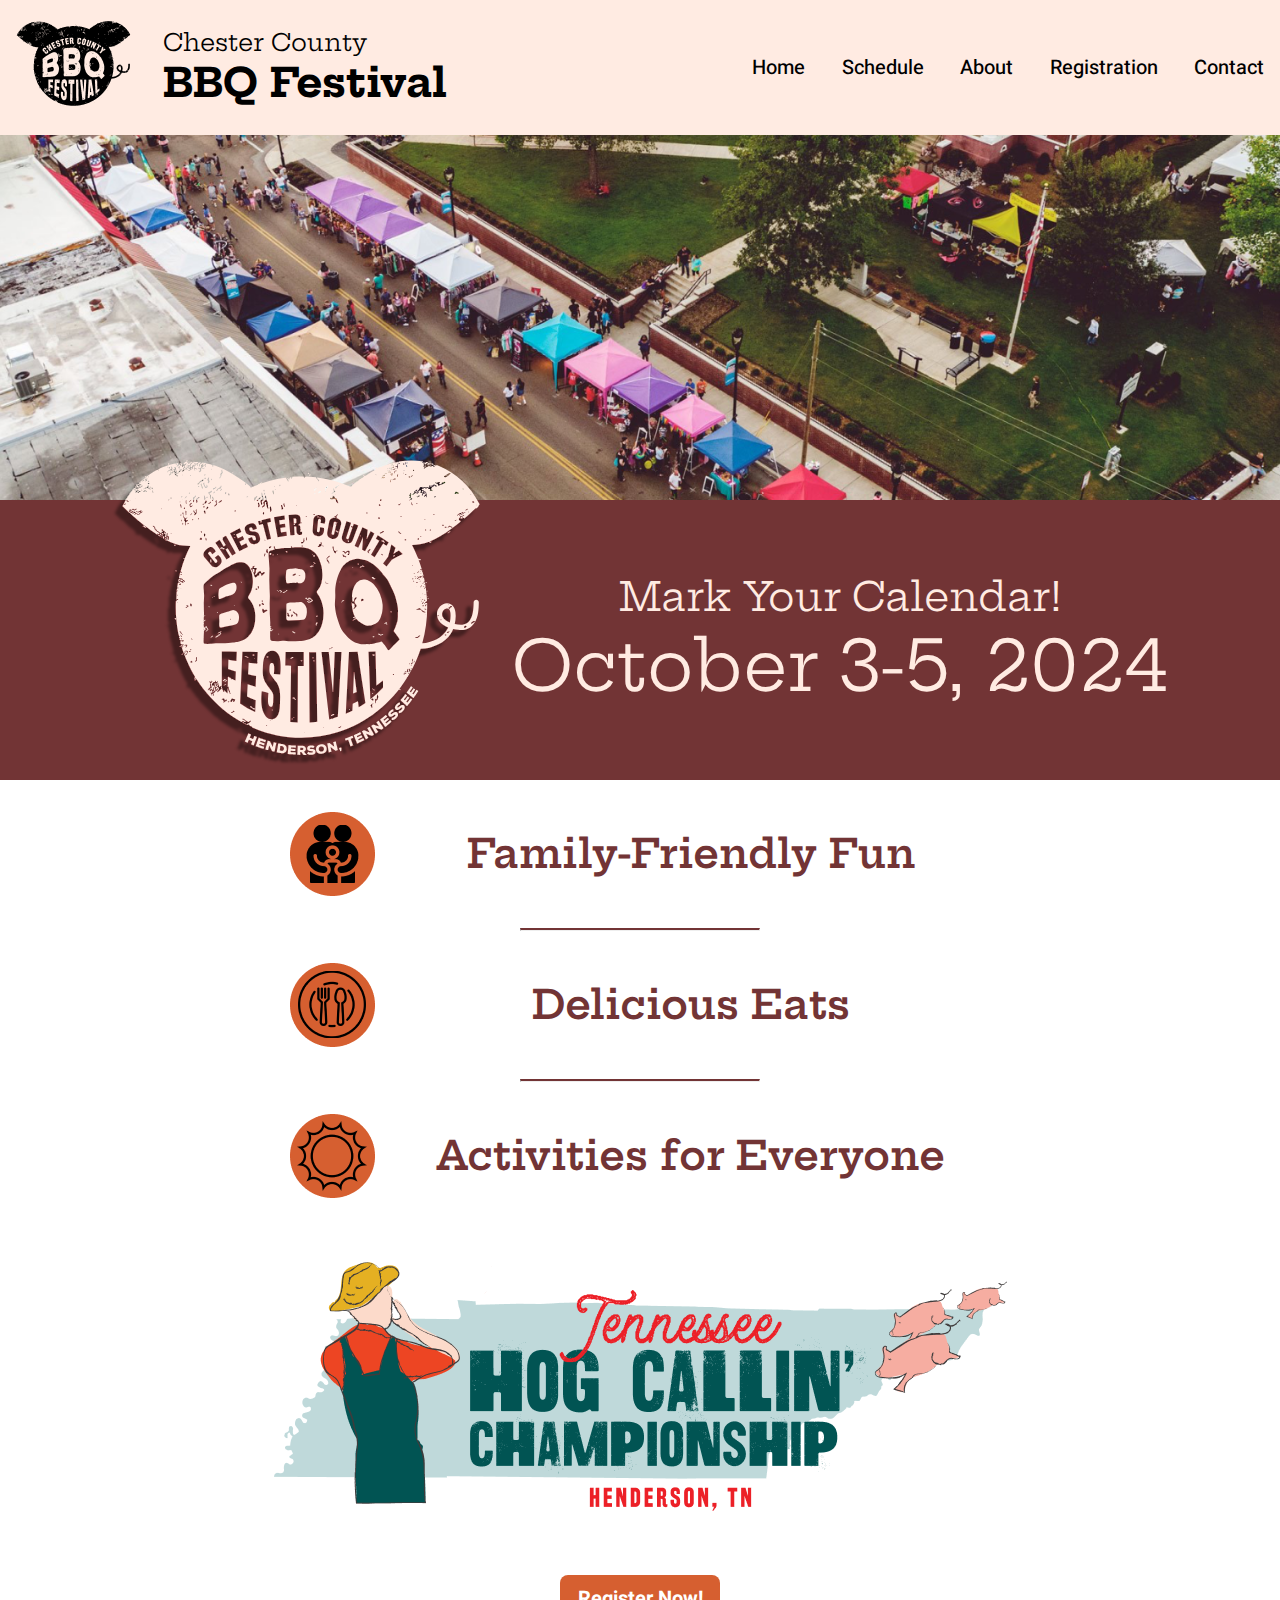
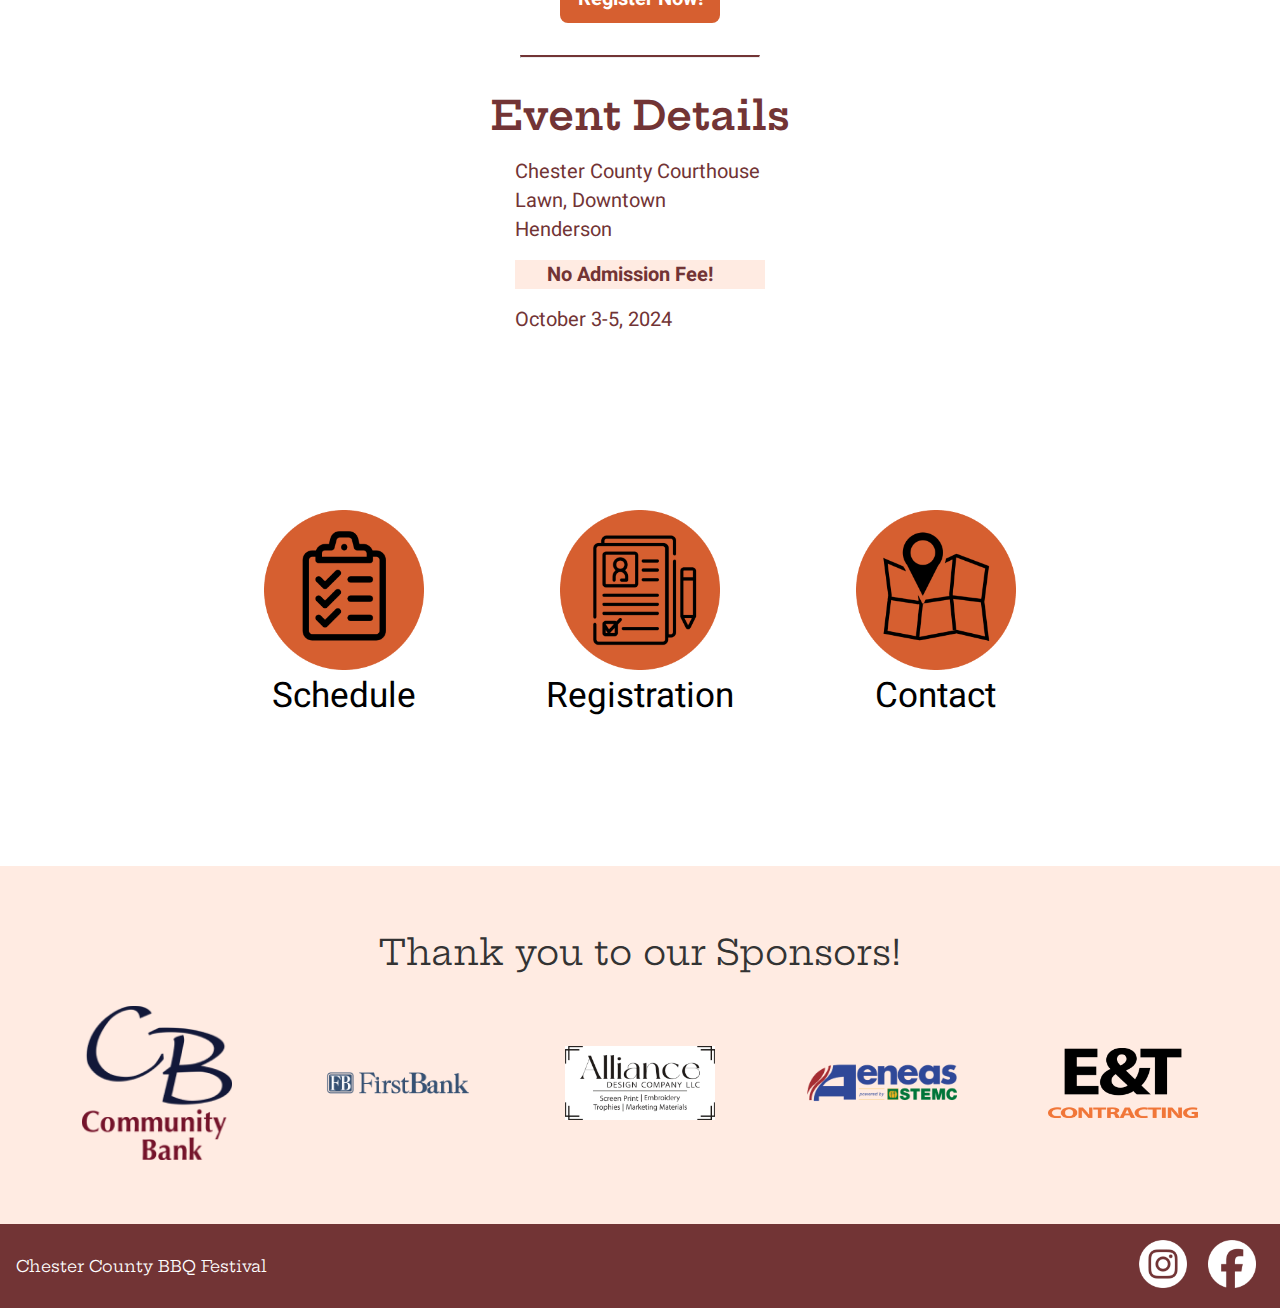
==== index.html @ 731de550 "Add Home to Navigation Menu" ====
<!DOCTYPE html>
<html lang="en">
<head>
    <meta charset="UTF-8">
    <meta name="viewport" content="width=device-width, initial-scale=1.0">
    <title>Chester Counter BBQ Festival - Home</title>

    <link rel="stylesheet" href="css_files/styles.css">
    <link rel="stylesheet" href="css_files/home.css">

    <link rel="preconnect" href="https://fonts.googleapis.com">
    <link rel="preconnect" href="https://fonts.gstatic.com" crossorigin>
    <link href="https://fonts.googleapis.com/css2?family=Heebo:wght@100..900&family=Hepta+Slab:wght@1..900&display=swap" rel="stylesheet">
</head>
<body>
    <!-- Navigation Bar -->
    <nav>
        <div class="title-and-logo">
            <div class="nav-logo">
                <a href="../../index.html"><img src="../../images/logos/logo-black.png"/></a>
            </div>
            <div class="site-title">
                <h2>Chester County</h2>
                <h1>BBQ Festival</h1>
            </div>
        </div>
        
        <div class="overlay"></div>
        <div class="hamburger-menu"><img src="images/icons/hamburger.svg"/></div>

        <div class="hamburger-info">
            <div class="close-cont">
                <a href="" class="close"><img src="images/icons/x.svg"></a>
            </div>
            <ul>
                <li><a href="../../index.html"><p>Home</p></a></li>
                <li><a href="../../schedule.html"><p>Schedule</p></a></li>
                <li><a href="../../about.html"><p>About</p></a></li>
                <li><a href="../../registration.html"><p>Registration</p></a></li>
                <li><a href="../../contact.html"><p>Contact</p></a></li>
            </ul>
        </div>

        <div class="menu-elements">
            <a href="../../index.html"><p>Home</p></a>
            <a href="../../schedule.html"><p>Schedule</p></a>
            <a href="../../about.html"><p>About</p></a>
            <a href="../../registration.html"><p>Registration</p></a>
            <a href="../../contact.html"><p>Contact</p></a>
        </div>       
    </nav>
    
    <main class="home-main">
        <!-- Video Section -->
        <div class="overlap-video-calendar-logo">
            <section class="video-image">
                <div class="video">
                    <img src="../../images/images/header_video.png" >
                </div>
            </section>

            <!-- Mark Your Calendar Section -->
            <section>
                <div class="calendar-info">
                    <div class="calendar-logo">
                        <img src="../../images/logos/logo.svg">
                    </div>
                    <div class="calendar-text">
                        <h1>Mark Your Calendar!</h1>
                        <h3>October 3-5, 2024</h3>
                    </div>
                </div>
            </section>
        </div>
        <!-- Carousel Section -->
        <section>

        </section>

        <!-- Summary and Event Details Section -->
        <section class="info-bits orange-text">
            <div class="family-friendly">
                <div>
                    <img src="../../images/icons/family_icon.png">
                    <h3>Family-Friendly Fun</h3>
                </div>
                <p>Join us for BBQ, live music, and games that the whole family will enjoy!</p>
            </div>

            <hr class="divider"/>

            <div class="delicious-eats">
                <div>
                    <img src="../../images/icons/food_icon.png">
                    <h3>Delicious Eats</h3>
                </div>
                <p>Savor mouth-watering BBQ and a variety of other festive treats!</p>
                <!--  -->
            </div>

            <hr class="divider"/>

            <div class="activities">
                <div>
                    <img src="../../images/icons/sun_icon.png">
                    <h3>Activities for Everyone</h3>
                </div>
                <p>Enjoy contests like Hog Callin' or just sit back and watch the action!</p>
                <div class="hog_callin_image">
                <img src="../../images/logos/hog_callin.png">
                </div>
                <a href="registration.html">
                    <div class="register-now"><p>Register Now!</p></div>
                </a>
            </div>

            <hr class="divider"/>

            <div class="event-details">
                <h3>Event Details</h3>
                <p>Chester County Courthouse Lawn, Downtown Henderson</p>
                <p class="no-admission-fee cream-background">No Admission Fee!</p>
                <p>October 3-5, 2024</p>
            </div>

        </section>

        <!-- do we need these since we already have them linked at the header?-->
        <!-- Schedule, Registration, and Contact Section -->
        <section class="lower-nav">
            <div>
                <a href="index.html">
                    <img src="../../images/icons/schedule_icon.png"/>
                    <p>Schedule</p>
                </a>
            </div>
            <div>
                <a href="registration.html">
                    <img src="../../images/icons/registration_icon.png"/>
                    <p>Registration</p>
                </a>
            </div>
            <div>
                <a href="contact.html">
                    <img src="../../images/icons/contact_icon.png"/>
                    <p>Contact</p>
                </a>
            </div>
        </section>

        <!-- Sponsors Section -->
        <section class="sponsors-section">
            <div class="sponsors-text">
                <p>Thank you to our Sponsors!</p>
            </div>
            <div class="sponsors-image">
                <img src="../../images/logos/community-bank-logo.png">
                <img src="../../images/logos/first-bank.png">
                <img src="../../images/logos/alliance-logo.png">
                <img src="../../images/logos/aeneas-stemc-logo.png">
                <img src="../../images/logos/et-contracting-dark-large.png">
            </div>

        </section>
    </main>

    <!-- Footer -->
     <footer class="home-footer">
        <p class="footer-title">Chester County BBQ Festival</p>
        
        <div class="social-media">
            <a href="#"><img src="../../images/icons/instagram.png"></a>
            <a href="#"><img src="../../images/icons/facebook.png"></a>
        </div>  

        <script src="main.js"></script>
     </footer>
</body>
</html>
---- css_files/styles.css ----
/* IMPORTANT */
/* This it the CSS for things shared between multiple pages */

:root {
    --main-orange: #723435;
    --secondary-orange: #D65F30;
    --main-cream: #FFEBE2;
    --main-gray: #2A2A2A;
  }  

/* Global Properties*/
.underline {
    text-decoration: underline;
}

.cream-text {
    color: var(--main-cream);
}

.orange-text {
    color: var(--main-orange);
}

.orange-background {
    background-color: var(--main-orange);
}

.cream-background {
    background: var(--main-cream);
}

.gray-text {
    color: var(--main-gray);
}

.white-text {
    color: white;
}

.black-text {
    color: black;
}

/*Other Properties*/

* {
    box-sizing: border-box;
    margin: 0;
    padding: 0;
    font-family: "Hepta Slab", serif;
    font-weight: 400;
}

html {
    height: 100%;
}

body {
    height: 100%;
    background-color: white;
}

li::marker {
    color: var(--main-orange);
    font-size: 3rem;
  }

a {
    text-decoration: none;
    color: black;
}

.contact-us-main, .registration-main {
    height: 70%;
}

/* Navigation */

nav {
    background-color: var(--main-cream);
    position: fixed;
    width: 100%;
    height: 15%;
    display: flex;
    column-gap: 2rem;
    justify-content: space-between;
    align-items: center;
    padding: 1rem;
}

.title-and-logo {
    display: flex;
    column-gap: 2rem;
    align-items: center;
    width: 50%;
}

.site-title h2 {
    font-size: 24px;
}

.site-title h1 {
    font-size: 40px;
    font-weight: 700;
}

.menu-elements {
    display: flex;
    max-width: 32rem;
    width: 50%;
    justify-content: space-between;
}

.menu-elements a{
    font-size: 20px;
    transition: font-size 0.3s ease; 
}

.menu-elements a:hover{
    font-size: 21px;
}

/*hamburger menu*/
.hamburger-menu {
    display: none;
}

.hamburger-info{
    display: none;
    flex-direction: column;
    background-color: var(--main-orange);
    width: 30%;
    height: 50%;
    position: fixed;
    padding: 1rem;
    top: 0;
    right: 0;
}

.hamburger-info ul{
    line-height: 3.5rem;
    list-style-type: none;
}

.hamburger-info a {
    color: white;
}

.close-cont {
    display: flex;
    justify-content: end;
}

.close-cont img {
    width: 2rem;
}

.overlay{
    display: none;
    content: "";
    position: fixed;
    top: 0;
    left: 0;
    width: 100%;
    height: 100%;
    background-color: rgba(0, 0, 0, .4);
}

.menu{
    display: none;
    background-color: white;
    width: 60%;
    position: fixed;
    top: 0;
    right: 0;
    height: 100vh;
}

.menu ul{
    display: grid;

    font-size: 20px;
    font-weight: 400;

    padding-top: 40%;
    padding-left: 10%;
    padding-bottom: 60%;
}

nav a p {
    font-weight: 500;
    font-family: "Heebo", serif;
}

/* Footer */
footer {
    background: var(--main-orange);
    padding: 1rem;
    color: white;
    display: flex;
    justify-content: space-between;
    align-items: center;
}

.contact-us-footer, .registration-footer {
    height: 15%;
}

.social-media a img {
    height: 3rem;
    margin: 0rem 0.5rem;
}

/* IPad Size */
@media (max-width: 950px) {
    /* Navigation (IPad) */
    .title-and-logo {
        width: 80%;
    }

    .hamburger-menu {
        width: 20%;
        text-align: right;
        display:block;
    }

    .nav-logo {
        width: 20%;
    }

    .nav-logo img {
        width: 5rem;
    }

    .site-title {
        width: 80%;
    }

    .menu-elements {
        display: none;
    }

    .menu-elements .menu {
        display: flex; /* Show menu when "menu" class is added */
    }
  }

/* Mobile Size */
@media (max-width: 600px) {
    /* Navigation (Mobile) */
    .title-and-logo {
        width: 90%;
    }
    
    .hamburger-menu {
        width: 10%;
    }

    .nav-logo {
        width: 10%;
    }

    .site-title {
        width: 80%;
    }

    .site-title h2 {
        font-size: 24px;
        text-align: center;
    }
    
    .site-title h1 {
        font-size: 30px;
        font-weight: 700;
        text-align: center;
    }
  }
---- css_files/home.css ----
/* CSS for Index/Home Page */

.video-image img{
    object-fit: cover;
    width: 100%;
    height: 500px;

    position: relative;
    z-index: -1;
}

.calendar-info{
    background-color: var(--main-orange);
    padding: .6rem;
    display: flex;
    justify-content: center;
    align-items: center;
    text-align: center;
    margin-top: -4px;
}

.calendar-logo img{
    margin-top: -50px;
}

.calendar-text {
    align-items: center;
    max-width: 100%;
}

.calendar-text h1{
    font-size: 40px;
}

.calendar-text h3{
    font-size: 70px;
}

.calendar-info img{
    width: 400px;
    padding-right: 2rem;
}

.calendar-info, .calendar-text{
    color: var(--main-cream);
}

.divider {
    width: 15rem;
    max-width: 100%;
    border-top: 2px solid var(--main-orange);
    margin: auto;
}

.info-bits {
    display: flex;
    flex-direction: column;
    align-items: center;
}

.family-friendly, .delicious-eats, .activities, .event-details {
    display: flex;
    flex-direction: column;
    align-items: center;
    row-gap: 1rem;
    margin: 2rem;
}

.family-friendly > div, .delicious-eats > div, .activities > div {
    display: flex;
    align-items: center;
    column-gap: 1rem;
    text-align: center;
}

.family-friendly p, .delicious-eats p, .activities > p {
    display: none;
}

.family-friendly h3, .delicious-eats h3, .activities h3, .event-details h3 {
    font-weight: 600;
    font-size: 40px;
    width: 600px;
    text-align: center;
}

.family-friendly img, .delicious-eats img, .activities img {
    text-align: center;
}

.family-friendly p, .delicious-eats p, .activities p, .event-details p{
    font-size: 20px;
    font-family: "Heebo", serif;
    width: 250px;
}

.hog_callin_image{
    display: flex;
    justify-content: center;
    padding: 3rem 0rem 3rem 0rem;
}

.register-now {
    display: flex;
    justify-content: center;
    align-items: center;
    text-align: center;
    color: white;
    background-color: var(--secondary-orange);
    border-radius: 0.5rem;
    width: 10rem;
    height: 3rem;
}

.register-now p {
    font-weight: 700;
}
    
.no-admission-fee {
    padding: 0rem 2rem;
    font-weight: 700;
}

/*Lower Navigation*/
.lower-nav {
    display: flex;
    justify-content: center;
    align-items: center;
    column-gap: 10%;
    background-image: url(images/images/background.png);
    background-size: cover;
    background-repeat: no-repeat;
    background-position: 0;
    height: 500px;
    padding: 0rem 2rem;
}

.lower-nav a {
    display: flex;
    flex-direction: column;
    align-items: center;
}

.lower-nav img{
    width: 10rem;
}

.lower-nav p{
    font-size: 35px;
}

.lower-nav p {
    font-family: "Heebo", serif;
}


/*Sponsors*/

.sponsors-section {
    background-color: var(--main-cream);
    padding: 2rem;
}

.sponsors-text p {
    display: flex;
    justify-content: center;
    font-size: 35px;
    padding-top: 2rem;
    margin: 0;
    color: #333;
}

.sponsors-image {
    display: grid;
    grid-template-columns: repeat(auto-fit, minmax(150px, 1fr));
    gap: 1.5rem;
    justify-items: center;
    align-items: center;
    padding: 2rem 1rem;
}

.sponsors-image img {
    display: block;
    width: 100%;
    max-width: 150px;
    height: auto;
    object-fit: contain;
}

/* IPad Size */
@media (max-width: 950px) {
    /*Index/Home (IPad)*/
    .calendar-info {
        flex-direction: column;
    }

    .family-friendly, .delicious-eats, .activities {
        width: 350px;
    }    

    .family-friendly > div, .delicious-eats > div, .activities > div {
        display: block;
    }    

    .family-friendly p, .delicious-eats p {
        margin-bottom: 1rem;
    }

    .family-friendly p, .delicious-eats p, .activities > p {
        display: none;
    }

    .hog_callin_image img {
        width: 100%;
    }    
    
    /*Lower Nav (IPad)*/
    .lower-nav img {
        width: 8rem;
    }
    
  }

/* Mobile Size */
@media (max-width: 600px) {
    /*Index/Home (Mobile)*/
    .video-image img{
        height: 200px;
    }

    .calendar-info img{
        width: 400px;
        padding-right: 2rem;
    }    

    .calendar-text h1{
        font-size: 25px;
    }
    
    .calendar-text h3{
        font-size: 40px;
    }

    .family-friendly p, .delicious-eats p, .activities > p  {
        display: block;
    }

    .family-friendly, .delicious-eats, .activities {
        width: 250px;
    }

    .family-friendly h3, .delicious-eats h3, .activities h3, .event-details h3{
        font-size: 25px;
    }

    
    /*Lower Nav (Mobile)*/
    .lower-nav {
        column-gap: 5%;
        height: 250px;
    }
    
    .lower-nav img {
        width: 5rem;
    }

    .lower-nav a {
        font-size: 25px;
    }
    
    .lower-nav p {
        font-size: 25px;
    }

    /*Footer (Mobile)*/
    .tradition {
        display: none;
    }

    /*Sponsors (Mobile)*/
    .social-media a img {
        height: 2rem;
    }

    .sponsors-image {
        display: flex;
        flex-direction: column;
        align-items: center;
    }

    .sponsors-text {
        text-align: center;
    }

    .sponsors-text p {
        font-size: 1.5rem;
    }

    .sponsors-image img {
        max-width: 60%;
    }
  }
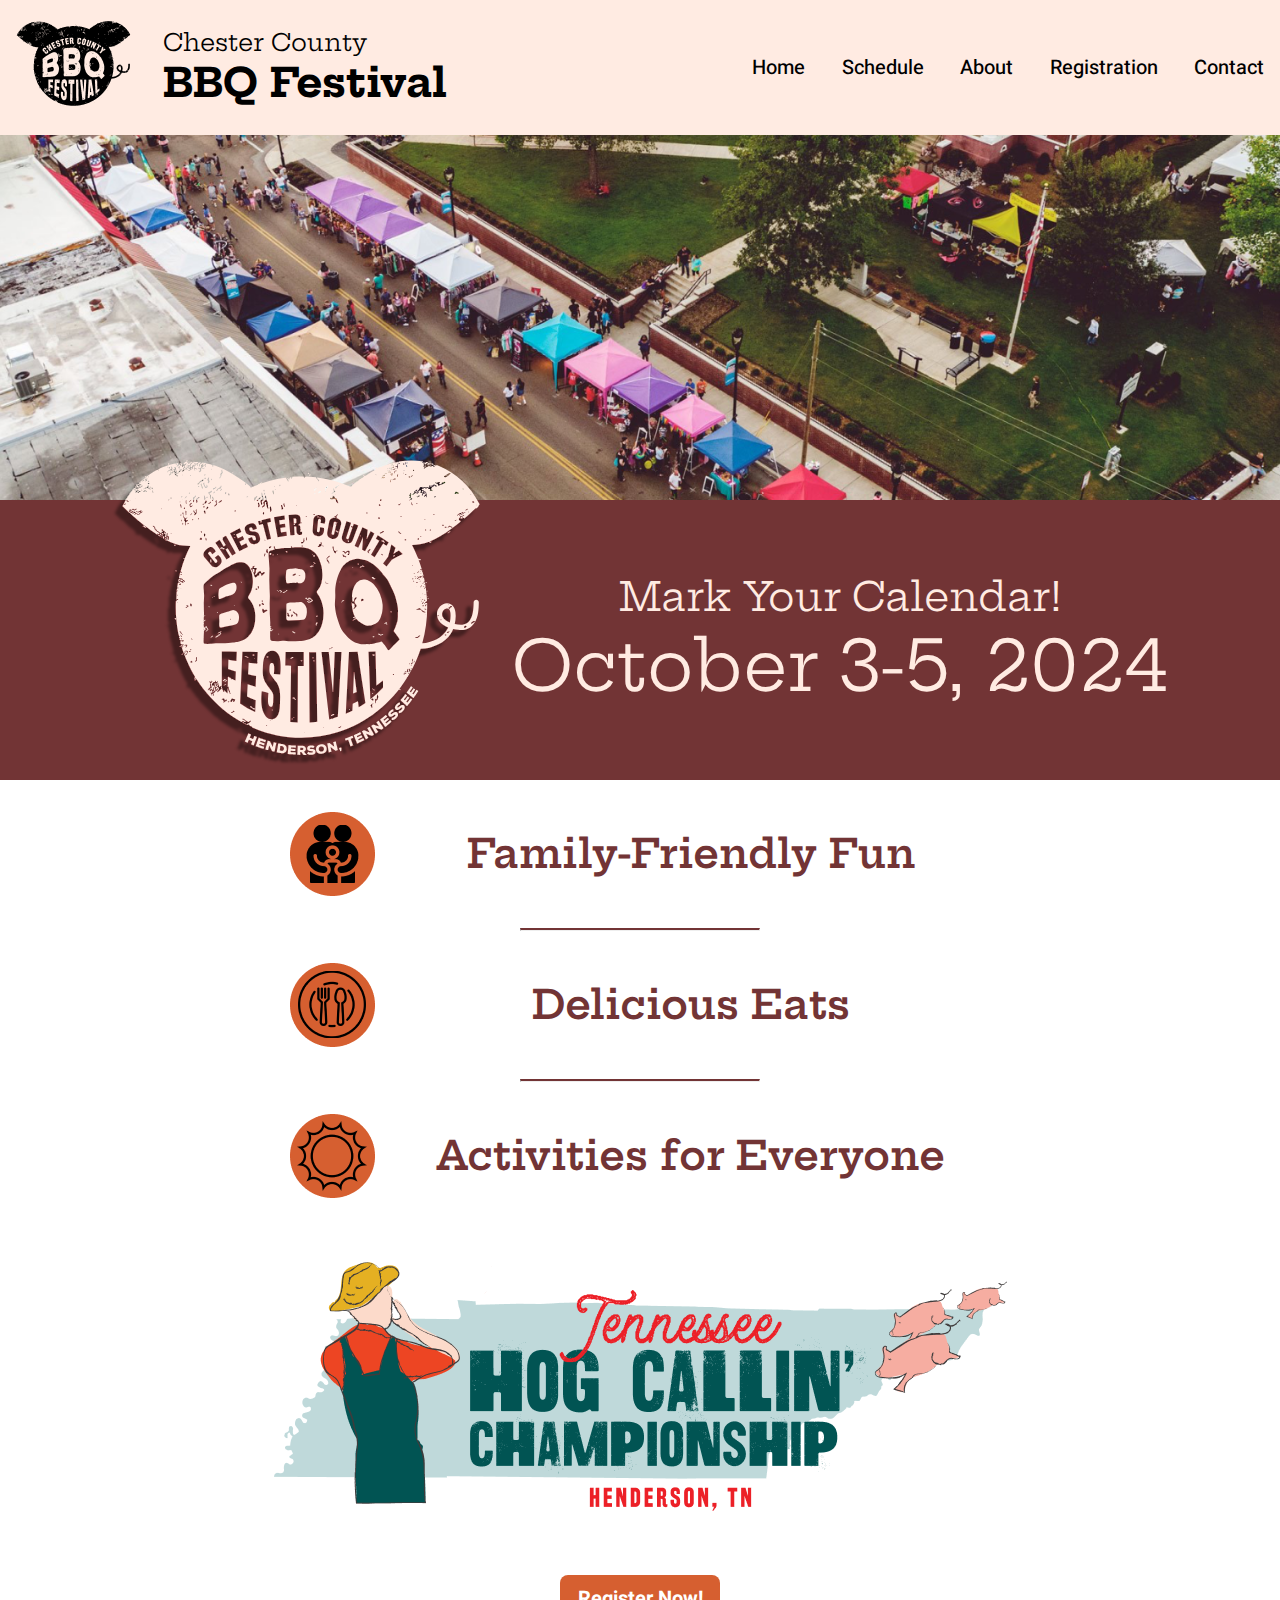
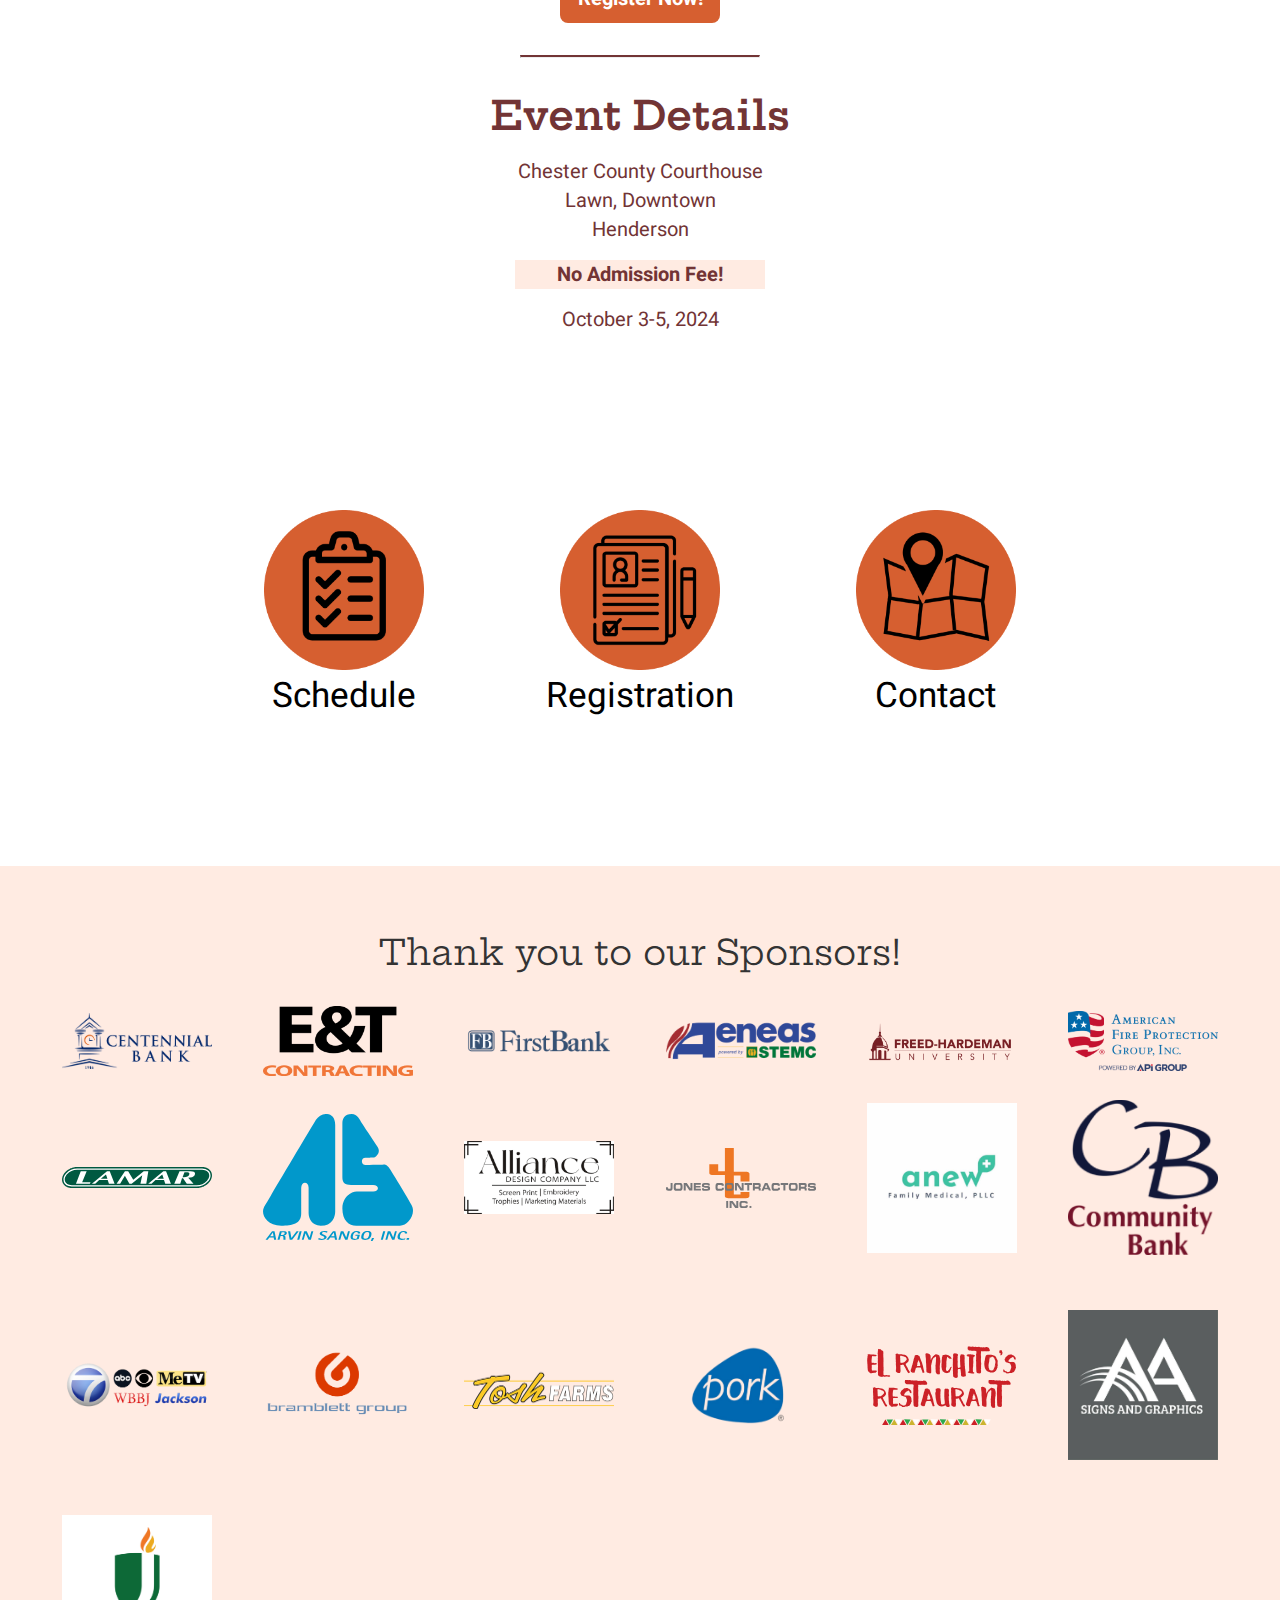
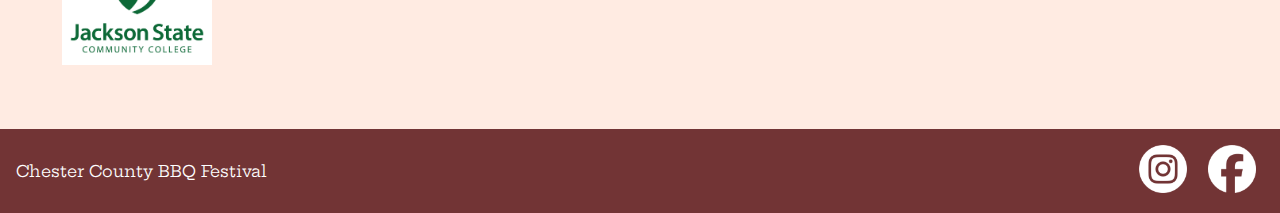
==== commit cd53784f: "Add All Sponsors to Home Page" ====
--- a/index.html
+++ b/index.html
@@ -154,11 +154,25 @@
                 <p>Thank you to our Sponsors!</p>
             </div>
             <div class="sponsors-image">
+                <img src="../../images/logos/centennial-bank-logo.png">
+                <img src="../../images/logos/et-contracting-dark-large.png">
+                <img src="../../images/logos/first-bank.png">
+                <img src="../../images/logos/aeneas-stemc-logo.png">
+                <img src="../../images/logos/freed-hardeman-logo.png">
+                <img src="../../images/logos/american-fire-logo.png">
+                <img src="../../images/logos/lamar-logo.svg">
+                <img src="../../images/logos/arvin-sango-logo.svg">
+                <img src="../../images/logos/alliance-logo.png">
+                <img src="../../images/logos/jones-contractors-logo.svg">
+                <img src="../../images/logos/anew-logo.jpeg">
                 <img src="../../images/logos/community-bank-logo.png">
-                <img src="../../images/logos/first-bank.png">
-                <img src="../../images/logos/alliance-logo.png">
-                <img src="../../images/logos/aeneas-stemc-logo.png">
-                <img src="../../images/logos/et-contracting-dark-large.png">
+                <img src="../../images/logos/wbbj-logo.png">
+                <img src="../../images/logos/bg-logo.svg">
+                <img src="../../images/logos/tosh_95h_logo.png">
+                <img src="../../images/logos/pork-logo.png">
+                <img src="../../images/logos/elranchito-logo.svg">
+                <img src="../../images/logos/aa-logo.jpg">
+                <img src="../../images/logos/jackson-state-logo.png">
             </div>
 
         </section>
--- a/css_files/home.css
+++ b/css_files/home.css
@@ -64,6 +64,10 @@
     align-items: center;
     row-gap: 1rem;
     margin: 2rem;
+}
+
+.event-details {
+    text-align: center;
 }
 
 .family-friendly > div, .delicious-eats > div, .activities > div {
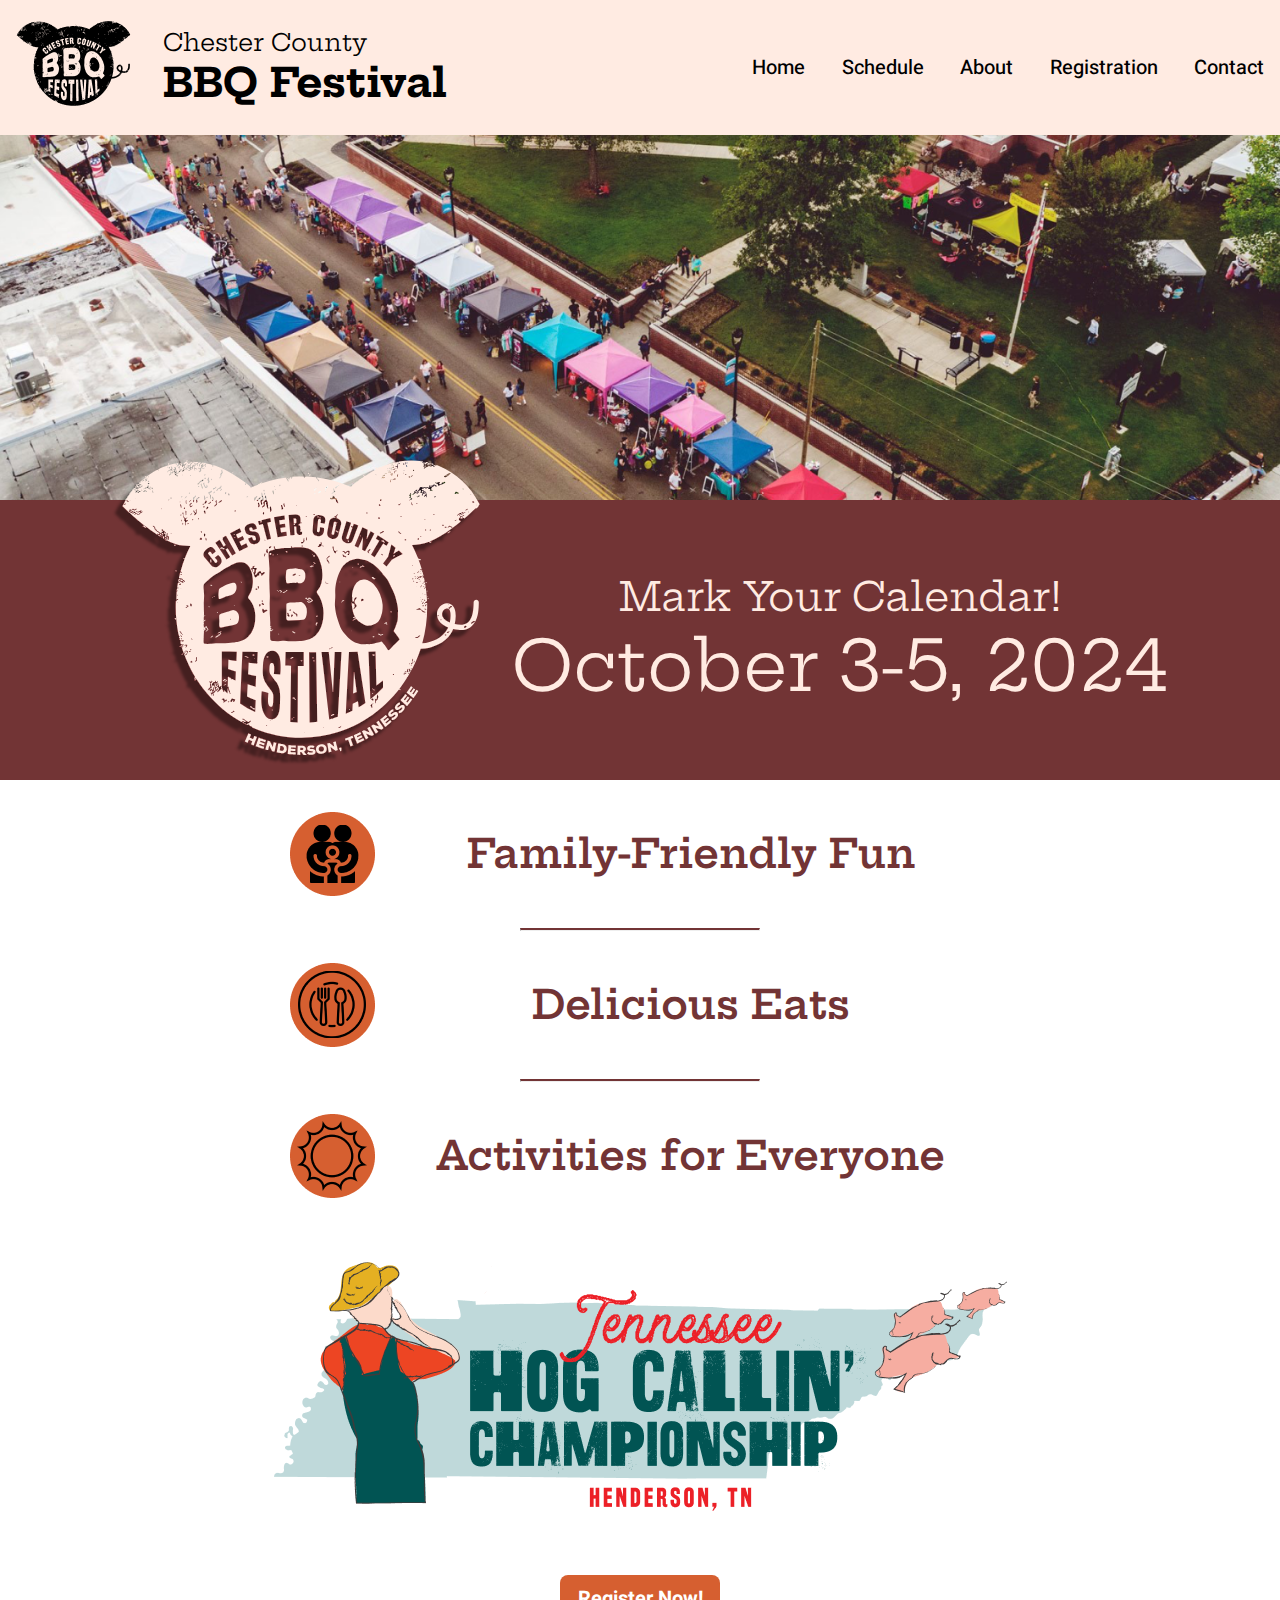
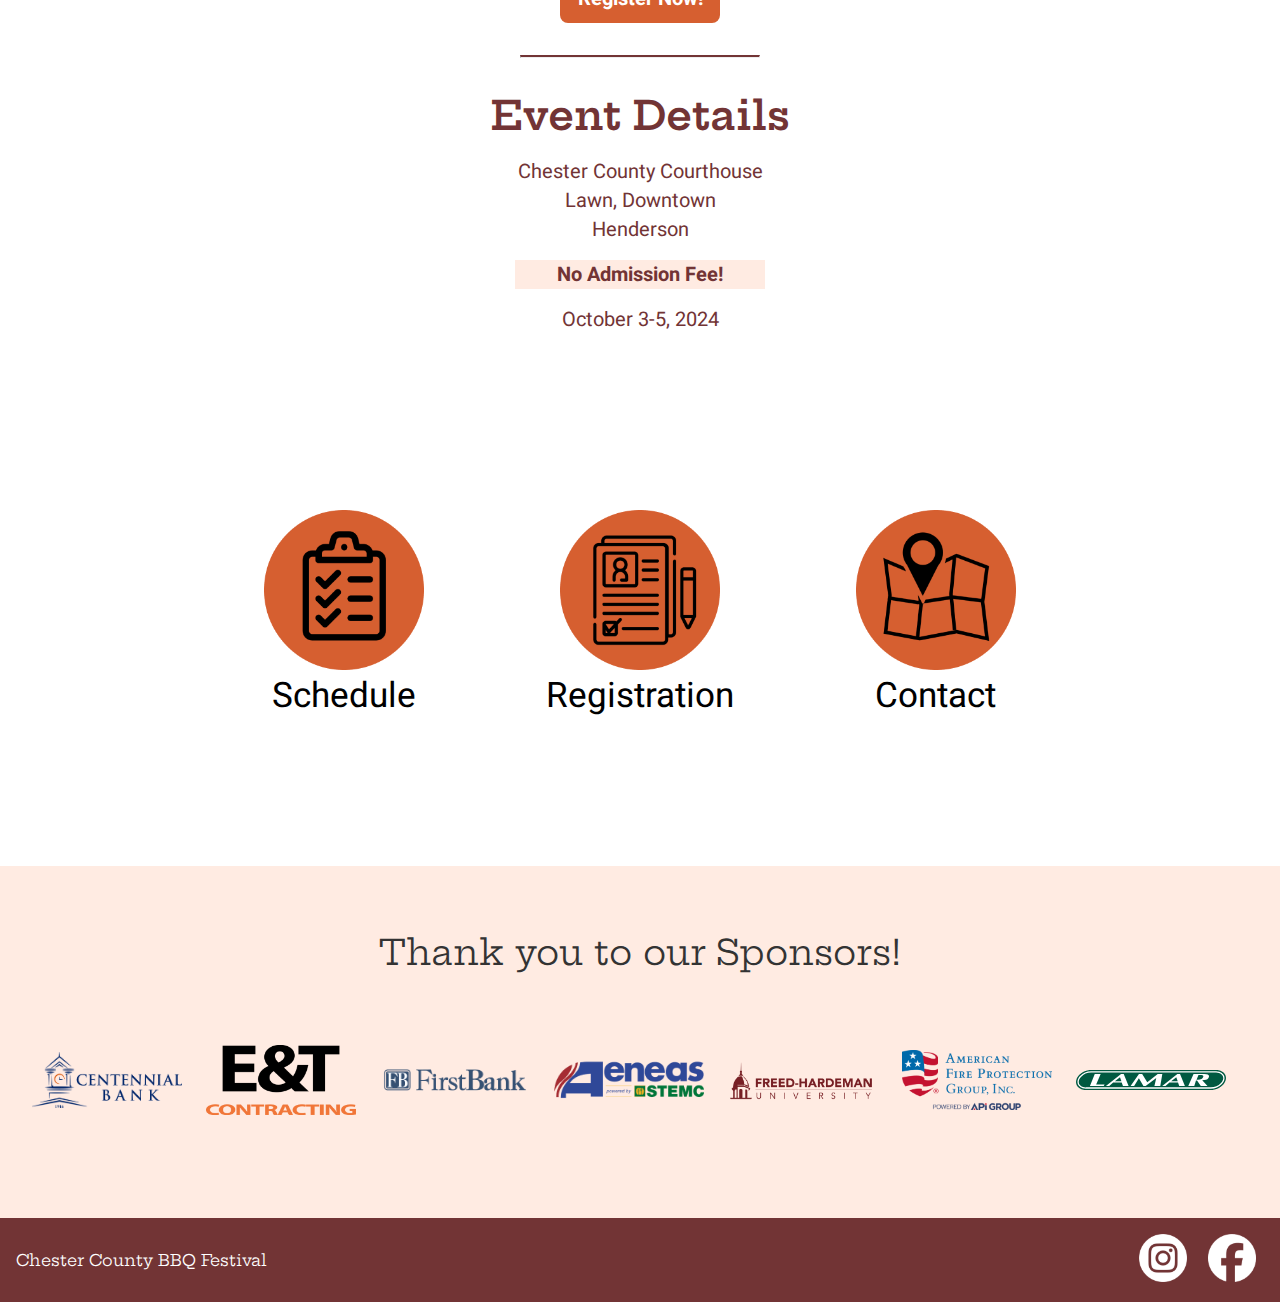
==== commit 5b2d2a2e: "Basic Looping Sponsors Carousel" ====
--- a/index.html
+++ b/index.html
@@ -153,29 +153,30 @@
             <div class="sponsors-text">
                 <p>Thank you to our Sponsors!</p>
             </div>
-            <div class="sponsors-image">
-                <img src="../../images/logos/centennial-bank-logo.png">
-                <img src="../../images/logos/et-contracting-dark-large.png">
-                <img src="../../images/logos/first-bank.png">
-                <img src="../../images/logos/aeneas-stemc-logo.png">
-                <img src="../../images/logos/freed-hardeman-logo.png">
-                <img src="../../images/logos/american-fire-logo.png">
-                <img src="../../images/logos/lamar-logo.svg">
-                <img src="../../images/logos/arvin-sango-logo.svg">
-                <img src="../../images/logos/alliance-logo.png">
-                <img src="../../images/logos/jones-contractors-logo.svg">
-                <img src="../../images/logos/anew-logo.jpeg">
-                <img src="../../images/logos/community-bank-logo.png">
-                <img src="../../images/logos/wbbj-logo.png">
-                <img src="../../images/logos/bg-logo.svg">
-                <img src="../../images/logos/tosh_95h_logo.png">
-                <img src="../../images/logos/pork-logo.png">
-                <img src="../../images/logos/elranchito-logo.svg">
-                <img src="../../images/logos/aa-logo.jpg">
-                <img src="../../images/logos/jackson-state-logo.png">
+            <div class="carousel-container">
+                <div class="sponsors-image">
+                    <img src="../../images/logos/centennial-bank-logo.png">
+                    <img src="../../images/logos/et-contracting-dark-large.png">
+                    <img src="../../images/logos/first-bank.png">
+                    <img src="../../images/logos/aeneas-stemc-logo.png">
+                    <img src="../../images/logos/freed-hardeman-logo.png">
+                    <img src="../../images/logos/american-fire-logo.png">
+                    <img src="../../images/logos/lamar-logo.svg">
+                    <img src="../../images/logos/arvin-sango-logo.svg">
+                    <img src="../../images/logos/alliance-logo.png">
+                    <img src="../../images/logos/jones-contractors-logo.svg">
+                    <img src="../../images/logos/anew-logo.jpeg">
+                    <img src="../../images/logos/community-bank-logo.png">
+                    <img src="../../images/logos/wbbj-logo.png">
+                    <img src="../../images/logos/bg-logo.svg">
+                    <img src="../../images/logos/tosh_95h_logo.png">
+                    <img src="../../images/logos/pork-logo.png">
+                    <img src="../../images/logos/elranchito-logo.svg">
+                    <img src="../../images/logos/aa-logo.jpg">
+                    <img src="../../images/logos/jackson-state-logo.png">
+                </div>
             </div>
-
-        </section>
+        </section>        
     </main>
 
     <!-- Footer -->
--- a/css_files/home.css
+++ b/css_files/home.css
@@ -163,6 +163,7 @@
 .sponsors-section {
     background-color: var(--main-cream);
     padding: 2rem;
+    overflow: hidden; /* Ensures no scrollbars */
 }
 
 .sponsors-text p {
@@ -174,21 +175,46 @@
     color: #333;
 }
 
+.carousel-container {
+    position: relative;
+    overflow: hidden;
+    width: 100%;
+}
+
 .sponsors-image {
-    display: grid;
-    grid-template-columns: repeat(auto-fit, minmax(150px, 1fr));
+    display: flex;
     gap: 1.5rem;
-    justify-items: center;
-    align-items: center;
-    padding: 2rem 1rem;
+    animation: scroll 20s linear infinite;
+    will-change: transform;
 }
 
 .sponsors-image img {
-    display: block;
-    width: 100%;
-    max-width: 150px;
+    flex-shrink: 0;
+    width: 150px;
     height: auto;
     object-fit: contain;
+}
+
+/* Smooth scrolling animation */
+@keyframes scroll {
+    0% {
+        transform: translateX(0);
+        opacity: 0;
+    }
+
+    5% {
+        opacity: 1;
+    }
+    85% {
+        opacity: 1;
+    }
+    95% {
+        opacity: 1;
+    }
+    100% {
+        transform: translateX(-100%);
+        opacity: 0;
+    }
 }
 
 /* IPad Size */
@@ -280,27 +306,4 @@
     .tradition {
         display: none;
     }
-
-    /*Sponsors (Mobile)*/
-    .social-media a img {
-        height: 2rem;
-    }
-
-    .sponsors-image {
-        display: flex;
-        flex-direction: column;
-        align-items: center;
-    }
-
-    .sponsors-text {
-        text-align: center;
-    }
-
-    .sponsors-text p {
-        font-size: 1.5rem;
-    }
-
-    .sponsors-image img {
-        max-width: 60%;
-    }
   }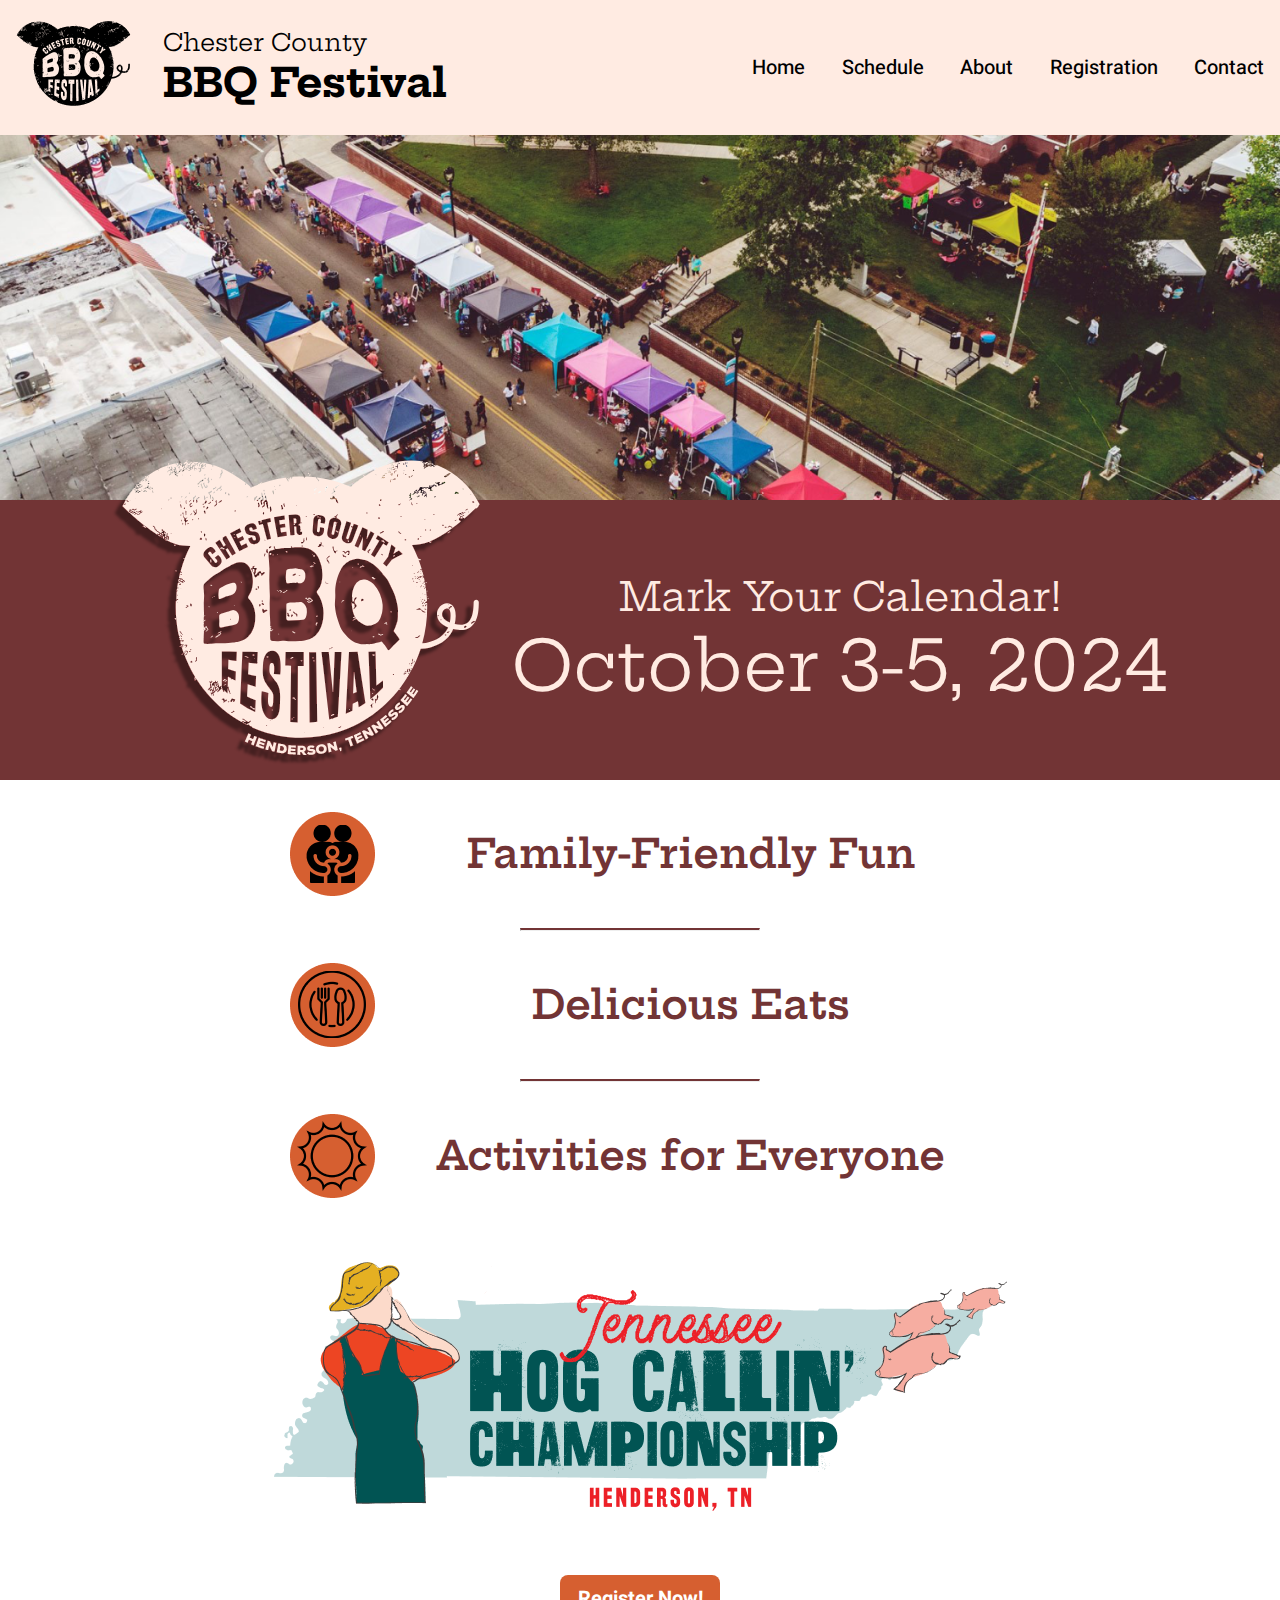
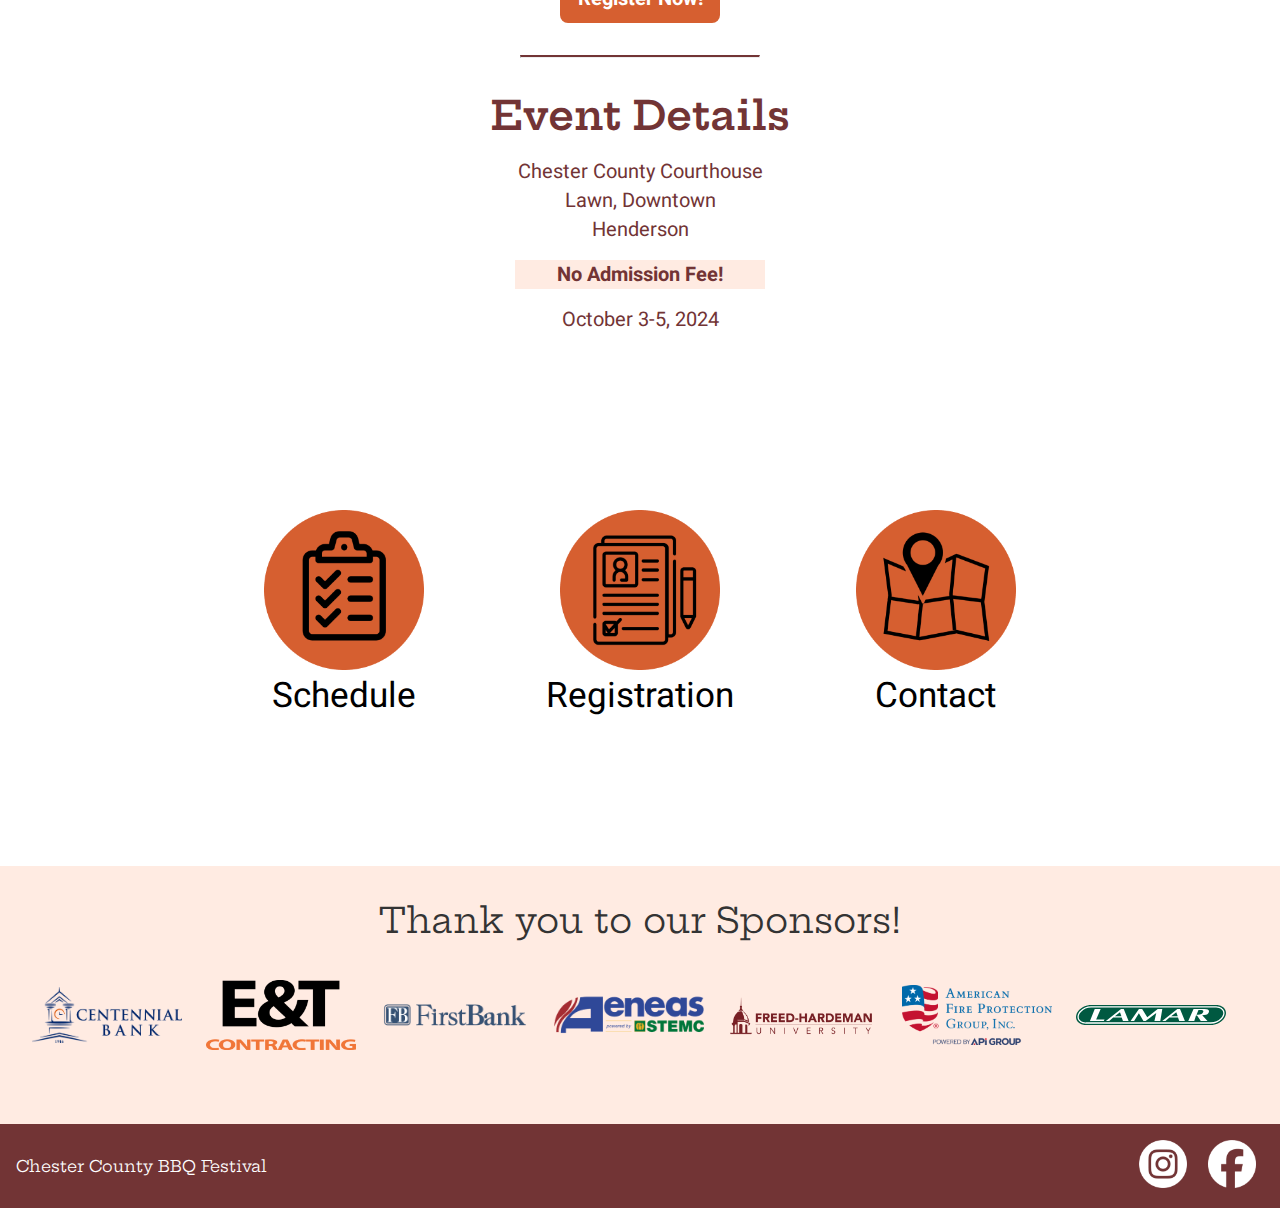
==== commit abdc93c9: "Link Sponsors" ====
--- a/index.html
+++ b/index.html
@@ -155,25 +155,25 @@
             </div>
             <div class="carousel-container">
                 <div class="sponsors-image">
-                    <img src="../../images/logos/centennial-bank-logo.png">
-                    <img src="../../images/logos/et-contracting-dark-large.png">
-                    <img src="../../images/logos/first-bank.png">
-                    <img src="../../images/logos/aeneas-stemc-logo.png">
-                    <img src="../../images/logos/freed-hardeman-logo.png">
-                    <img src="../../images/logos/american-fire-logo.png">
-                    <img src="../../images/logos/lamar-logo.svg">
-                    <img src="../../images/logos/arvin-sango-logo.svg">
-                    <img src="../../images/logos/alliance-logo.png">
-                    <img src="../../images/logos/jones-contractors-logo.svg">
-                    <img src="../../images/logos/anew-logo.jpeg">
-                    <img src="../../images/logos/community-bank-logo.png">
-                    <img src="../../images/logos/wbbj-logo.png">
-                    <img src="../../images/logos/bg-logo.svg">
-                    <img src="../../images/logos/tosh_95h_logo.png">
-                    <img src="../../images/logos/pork-logo.png">
-                    <img src="../../images/logos/elranchito-logo.svg">
-                    <img src="../../images/logos/aa-logo.jpg">
-                    <img src="../../images/logos/jackson-state-logo.png">
+                    <a href="https://www.mycentennial.bank/"><img src="../../images/logos/centennial-bank-logo.png"></a>
+                    <a href="https://www.eandtcontracting.com/"><img src="../../images/logos/et-contracting-dark-large.png"></a>
+                    <a href="https://www.firstbankonline.com/"><img src="../../images/logos/first-bank.png"></a>
+                    <a href="http://www.stemc.com/internet"><img src="../../images/logos/aeneas-stemc-logo.png"></a>
+                    <a href="https://www.fhu.edu/"><img src="../../images/logos/freed-hardeman-logo.png"></a>
+                    <a href="https://www.afpgusa.com/divisions/jackson-tn"><img src="../../images/logos/american-fire-logo.png"></a>
+                    <a href="https://www.lamar.com/"><img src="../../images/logos/lamar-logo.svg"></a>
+                    <a href="https://www.arvinsango.com/"><img src="../../images/logos/arvin-sango-logo.svg"></a>
+                    <a href="https://www.facebook.com/profile.php?id=100075956989817"><img src="../../images/logos/alliance-logo.png"></a>
+                    <a href="https://jonescontractors.com/"><img src="../../images/logos/jones-contractors-logo.svg"></a>
+                    <a href="https://www.anewfamilymedical.com/"><img src="../../images/logos/anew-logo.jpeg"></a>
+                    <a href="https://www.community-bank.net/"><img src="../../images/logos/community-bank-logo.png"></a>
+                    <a href="https://www.wbbjtv.com/"><img src="../../images/logos/wbbj-logo.png"></a>
+                    <a href="https://bramblettgrp.com/"><img src="../../images/logos/bg-logo.svg"></a>
+                    <a href="https://toshfarms.net/"><img src="../../images/logos/tosh_95h_logo.png"></a>
+                    <a href="https://www.porkcheckoff.org/"><img src="../../images/logos/pork-logo.png"></a>
+                    <a href="https://member.chestercountychamber.com/list/ql/restaurants-food-beverages-46"><img src="../../images/logos/elranchito-logo.svg"></a>
+                    <a href="https://all-american-signs.business.site/"><img src="../../images/logos/aa-logo.jpg"></a>
+                    <a href="https://www.jscc.edu/"><img src="../../images/logos/jackson-state-logo.png"></a>
                 </div>
             </div>
         </section>        
--- a/css_files/home.css
+++ b/css_files/home.css
@@ -170,7 +170,6 @@
     display: flex;
     justify-content: center;
     font-size: 35px;
-    padding-top: 2rem;
     margin: 0;
     color: #333;
 }
@@ -183,9 +182,11 @@
 
 .sponsors-image {
     display: flex;
+    align-items: center; /* Vertically centers the images */
     gap: 1.5rem;
     animation: scroll 20s linear infinite;
     will-change: transform;
+    height: 150px; /* Set height for proper alignment */
 }
 
 .sponsors-image img {
@@ -193,7 +194,13 @@
     width: 150px;
     height: auto;
     object-fit: contain;
-}
+    transition: transform 0.3s ease;
+}
+
+.sponsors-image img:hover {
+    transform: scale(1.2);
+}
+
 
 /* Smooth scrolling animation */
 @keyframes scroll {
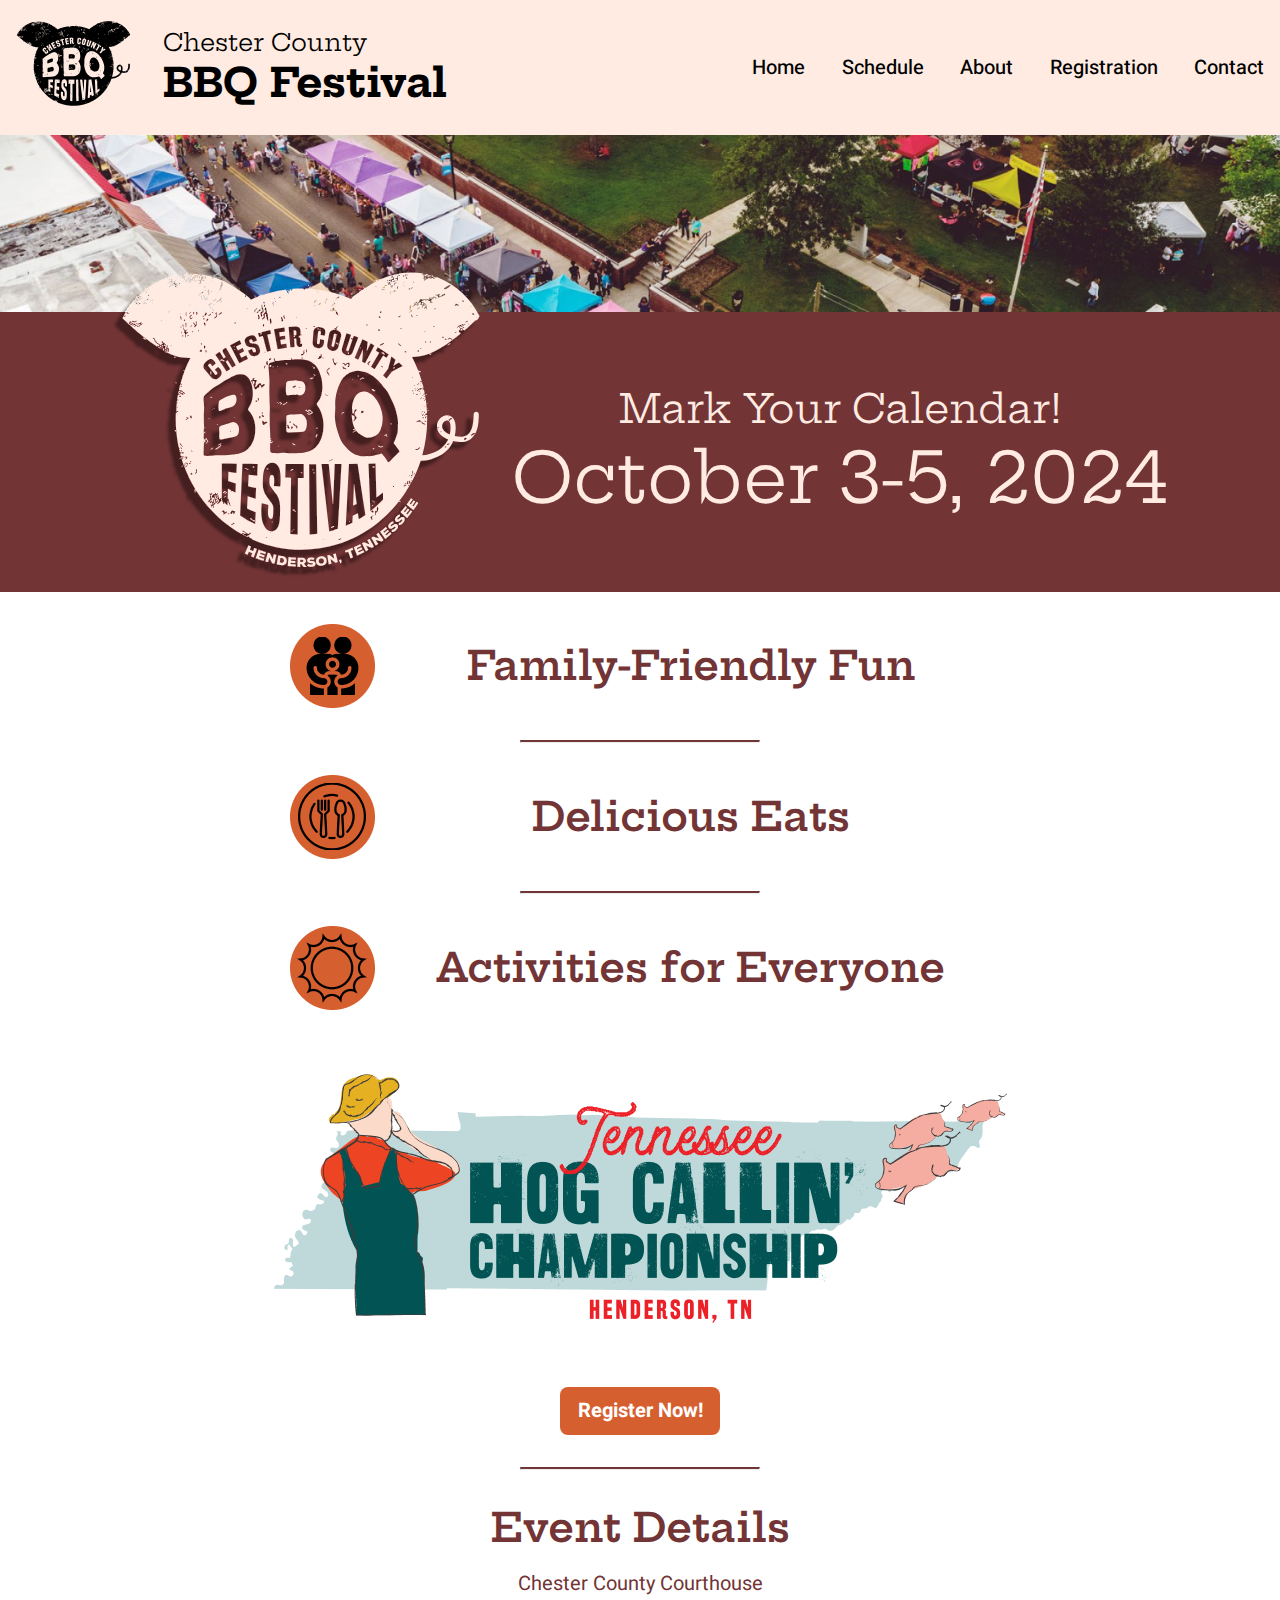
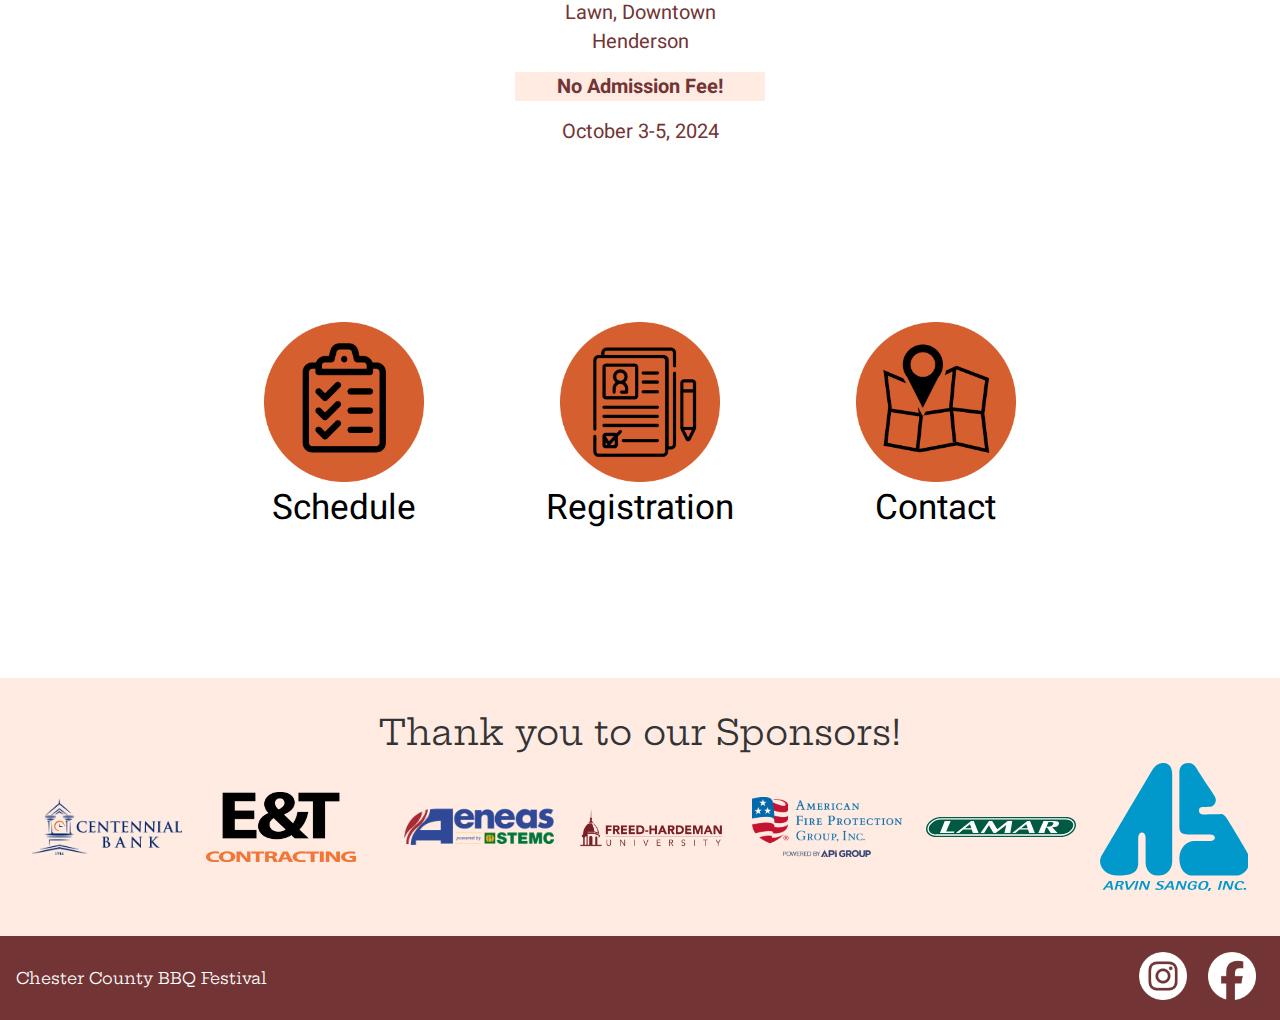
==== commit 21d884a0: "Add Alt to Images" ====
--- a/index.html
+++ b/index.html
@@ -17,7 +17,7 @@
     <nav>
         <div class="title-and-logo">
             <div class="nav-logo">
-                <a href="../../index.html"><img src="../../images/logos/logo-black.png"/></a>
+                <a href="../../index.html"><img alt="chester counter bbq festival logo" src="../../images/logos/logo-black.png"/></a>
             </div>
             <div class="site-title">
                 <h2>Chester County</h2>
@@ -26,11 +26,11 @@
         </div>
         
         <div class="overlay"></div>
-        <div class="hamburger-menu"><img src="images/icons/hamburger.svg"/></div>
+        <div class="hamburger-menu"><img alt="hamburger menu" src="../../images/icons/hamburger.svg"/></div>
 
         <div class="hamburger-info">
             <div class="close-cont">
-                <a href="" class="close"><img src="images/icons/x.svg"></a>
+                <a href="" class="close"><img alt="close button" src="images/icons/x.svg"></a>
             </div>
             <ul>
                 <li><a href="../../index.html"><p>Home</p></a></li>
@@ -55,7 +55,7 @@
         <div class="overlap-video-calendar-logo">
             <section class="video-image">
                 <div class="video">
-                    <img src="../../images/images/header_video.png" >
+                    <img alt="image of downtown henderson" src="../../images/images/header_video.png" >
                 </div>
             </section>
 
@@ -63,7 +63,7 @@
             <section>
                 <div class="calendar-info">
                     <div class="calendar-logo">
-                        <img src="../../images/logos/logo.svg">
+                        <img alt="chester counter bbq festival logo" src="../../images/logos/logo.svg">
                     </div>
                     <div class="calendar-text">
                         <h1>Mark Your Calendar!</h1>
@@ -81,7 +81,7 @@
         <section class="info-bits orange-text">
             <div class="family-friendly">
                 <div>
-                    <img src="../../images/icons/family_icon.png">
+                    <img alt="icon representing friends and family" src="../../images/icons/family_icon.png">
                     <h3>Family-Friendly Fun</h3>
                 </div>
                 <p>Join us for BBQ, live music, and games that the whole family will enjoy!</p>
@@ -91,7 +91,7 @@
 
             <div class="delicious-eats">
                 <div>
-                    <img src="../../images/icons/food_icon.png">
+                    <img alt="icon representing food" src="../../images/icons/food_icon.png">
                     <h3>Delicious Eats</h3>
                 </div>
                 <p>Savor mouth-watering BBQ and a variety of other festive treats!</p>
@@ -102,12 +102,12 @@
 
             <div class="activities">
                 <div>
-                    <img src="../../images/icons/sun_icon.png">
+                    <img alt="icon depicting a sun" src="../../images/icons/sun_icon.png">
                     <h3>Activities for Everyone</h3>
                 </div>
                 <p>Enjoy contests like Hog Callin' or just sit back and watch the action!</p>
                 <div class="hog_callin_image">
-                <img src="../../images/logos/hog_callin.png">
+                <img alt="hog callin' event logo" src="../../images/logos/hog_callin.png">
                 </div>
                 <a href="registration.html">
                     <div class="register-now"><p>Register Now!</p></div>
@@ -130,19 +130,19 @@
         <section class="lower-nav">
             <div>
                 <a href="index.html">
-                    <img src="../../images/icons/schedule_icon.png"/>
+                    <img alt="schedule icon" src="../../images/icons/schedule_icon.png"/>
                     <p>Schedule</p>
                 </a>
             </div>
             <div>
                 <a href="registration.html">
-                    <img src="../../images/icons/registration_icon.png"/>
+                    <img alt="registration icon" src="../../images/icons/registration_icon.png"/>
                     <p>Registration</p>
                 </a>
             </div>
             <div>
                 <a href="contact.html">
-                    <img src="../../images/icons/contact_icon.png"/>
+                    <img alt="contact icon" src="../../images/icons/contact_icon.png"/>
                     <p>Contact</p>
                 </a>
             </div>
@@ -155,25 +155,25 @@
             </div>
             <div class="carousel-container">
                 <div class="sponsors-image">
-                    <a href="https://www.mycentennial.bank/"><img src="../../images/logos/centennial-bank-logo.png"></a>
-                    <a href="https://www.eandtcontracting.com/"><img src="../../images/logos/et-contracting-dark-large.png"></a>
-                    <a href="https://www.firstbankonline.com/"><img src="../../images/logos/first-bank.png"></a>
-                    <a href="http://www.stemc.com/internet"><img src="../../images/logos/aeneas-stemc-logo.png"></a>
-                    <a href="https://www.fhu.edu/"><img src="../../images/logos/freed-hardeman-logo.png"></a>
+                    <a href="https://www.mycentennial.bank/"><img alt="centennial bank logo" src="../../images/logos/centennial-bank-logo.png"></a>
+                    <a href="https://www.eandtcontracting.com/"><img alt="et contracting logo" src="../../images/logos/et-contracting-dark-large.png"></a>
+                    <a href="https://www.firstbankonline.com/"><im alt="first bank logo"g src="../../images/logos/first-bank.png"></a>
+                    <a href="http://www.stemc.com/internet"><img alt="aeneas stemc logo" src="../../images/logos/aeneas-stemc-logo.png"></a>
+                    <a href="https://www.fhu.edu/"><img alt="freed-hardeman logo" src="../../images/logos/freed-hardeman-logo.png"></a>
                     <a href="https://www.afpgusa.com/divisions/jackson-tn"><img src="../../images/logos/american-fire-logo.png"></a>
-                    <a href="https://www.lamar.com/"><img src="../../images/logos/lamar-logo.svg"></a>
-                    <a href="https://www.arvinsango.com/"><img src="../../images/logos/arvin-sango-logo.svg"></a>
+                    <a href="https://www.lamar.com/"><img alt="lamar logo" src="../../images/logos/lamar-logo.svg"></a>
+                    <a href="https://www.arvinsango.com/"><img alt="arvin sango logo" src="../../images/logos/arvin-sango-logo.svg"></a>
                     <a href="https://www.facebook.com/profile.php?id=100075956989817"><img src="../../images/logos/alliance-logo.png"></a>
-                    <a href="https://jonescontractors.com/"><img src="../../images/logos/jones-contractors-logo.svg"></a>
-                    <a href="https://www.anewfamilymedical.com/"><img src="../../images/logos/anew-logo.jpeg"></a>
-                    <a href="https://www.community-bank.net/"><img src="../../images/logos/community-bank-logo.png"></a>
-                    <a href="https://www.wbbjtv.com/"><img src="../../images/logos/wbbj-logo.png"></a>
-                    <a href="https://bramblettgrp.com/"><img src="../../images/logos/bg-logo.svg"></a>
-                    <a href="https://toshfarms.net/"><img src="../../images/logos/tosh_95h_logo.png"></a>
-                    <a href="https://www.porkcheckoff.org/"><img src="../../images/logos/pork-logo.png"></a>
-                    <a href="https://member.chestercountychamber.com/list/ql/restaurants-food-beverages-46"><img src="../../images/logos/elranchito-logo.svg"></a>
-                    <a href="https://all-american-signs.business.site/"><img src="../../images/logos/aa-logo.jpg"></a>
-                    <a href="https://www.jscc.edu/"><img src="../../images/logos/jackson-state-logo.png"></a>
+                    <a href="https://jonescontractors.com/"><img alt="jones contractors logo" src="../../images/logos/jones-contractors-logo.svg"></a>
+                    <a href="https://www.anewfamilymedical.com/"><img alt="anew logo" src="../../images/logos/anew-logo.jpeg"></a>
+                    <a href="https://www.community-bank.net/"><img alt="community bank logo" src="../../images/logos/community-bank-logo.png"></a>
+                    <a href="https://www.wbbjtv.com/"><img alt="wbbj logo" src="../../images/logos/wbbj-logo.png"></a>
+                    <a href="https://bramblettgrp.com/"><img alt="bramblett group logo" src="../../images/logos/bg-logo.svg"></a>
+                    <a href="https://toshfarms.net/"><img alt="tosh logo" src="../../images/logos/tosh_95h_logo.png"></a>
+                    <a href="https://www.porkcheckoff.org/"><img alt="pork logo" src="../../images/logos/pork-logo.png"></a>
+                    <a href="https://member.chestercountychamber.com/list/ql/restaurants-food-beverages-46"><img alt="el ranchito logo" src="../../images/logos/elranchito-logo.svg"></a>
+                    <a href="https://all-american-signs.business.site/"><img alt="aa logo" src="../../images/logos/aa-logo.jpg"></a>
+                    <a href="https://www.jscc.edu/"><img alt="jackson state logo" src="../../images/logos/jackson-state-logo.png"></a>
                 </div>
             </div>
         </section>        
@@ -184,8 +184,8 @@
         <p class="footer-title">Chester County BBQ Festival</p>
         
         <div class="social-media">
-            <a href="#"><img src="../../images/icons/instagram.png"></a>
-            <a href="#"><img src="../../images/icons/facebook.png"></a>
+            <a href="#"><img alt="instagram logo" src="../../images/icons/instagram.png"></a>
+            <a href="#"><img alt="facebook logo" src="../../images/icons/facebook.png"></a>
         </div>  
 
         <script src="main.js"></script>
--- a/css_files/styles.css
+++ b/css_files/styles.css
@@ -71,7 +71,7 @@
 }
 
 .contact-us-main, .registration-main {
-    height: 70%;
+    height: 100%;
 }
 
 /* Navigation */
@@ -79,6 +79,7 @@
 nav {
     background-color: var(--main-cream);
     position: fixed;
+    top: 0;
     width: 100%;
     height: 15%;
     display: flex;
@@ -88,6 +89,10 @@
     padding: 1rem;
 }
 
+body {
+    padding-top: 7rem; /* Adjust based on the height of your navbar */
+}
+
 .title-and-logo {
     display: flex;
     column-gap: 2rem;
@@ -123,6 +128,7 @@
 /*hamburger menu*/
 .hamburger-menu {
     display: none;
+    cursor: pointer;
 }
 
 .hamburger-info{
--- a/css_files/home.css
+++ b/css_files/home.css
@@ -3,7 +3,7 @@
 .video-image img{
     object-fit: cover;
     width: 100%;
-    height: 500px;
+    height: 200px;
 
     position: relative;
     z-index: -1;
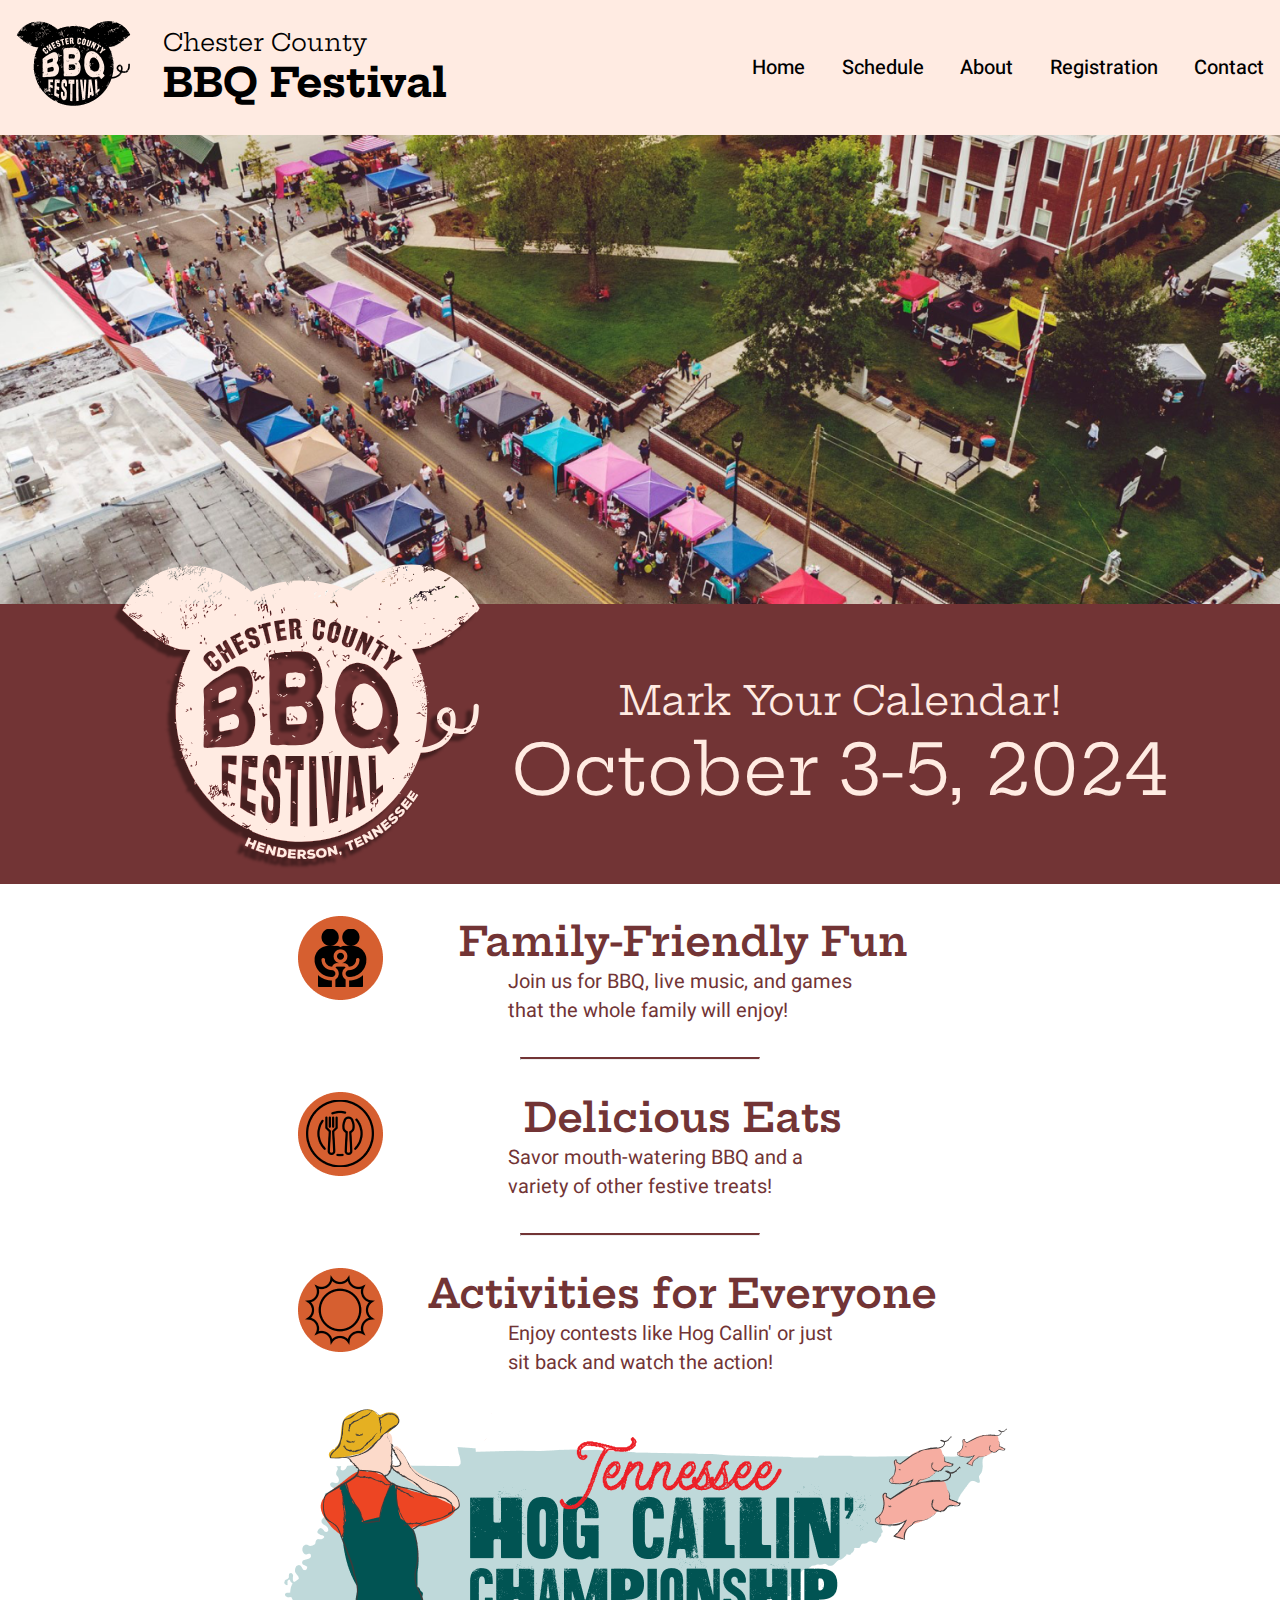
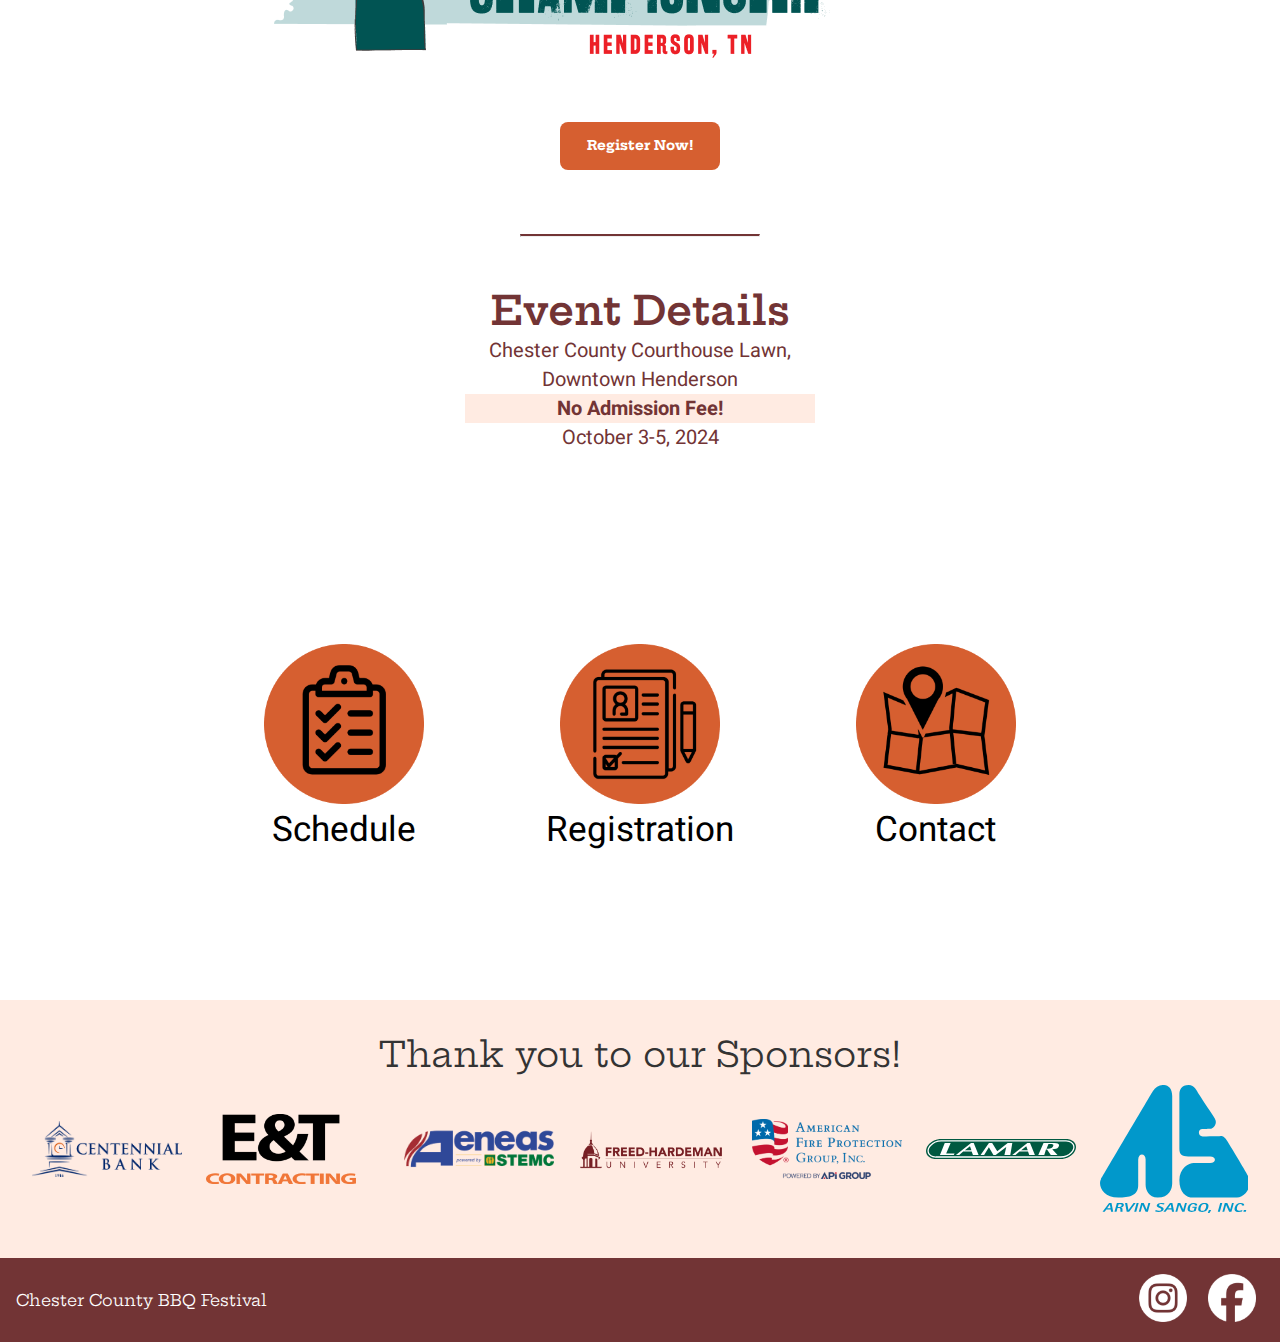
==== commit aca8310a: "Add Text Back to Home Page" ====
--- a/index.html
+++ b/index.html
@@ -80,38 +80,47 @@
         <!-- Summary and Event Details Section -->
         <section class="info-bits orange-text">
             <div class="family-friendly">
-                <div>
+                <div class="info-bits-image">
                     <img alt="icon representing friends and family" src="../../images/icons/family_icon.png">
+                </div>
+                <div class="info-bits-text">
                     <h3>Family-Friendly Fun</h3>
-                </div>
-                <p>Join us for BBQ, live music, and games that the whole family will enjoy!</p>
+                    <p>Join us for BBQ, live music, and games that the whole family will enjoy!</p>
+                </div>
             </div>
 
             <hr class="divider"/>
 
             <div class="delicious-eats">
-                <div>
+                <div class="info-bits-image">
                     <img alt="icon representing food" src="../../images/icons/food_icon.png">
+                </div>
+                <div class="info-bits-text">
                     <h3>Delicious Eats</h3>
-                </div>
-                <p>Savor mouth-watering BBQ and a variety of other festive treats!</p>
+                    <p>Savor mouth-watering BBQ and a variety of other festive treats!</p>
+                </div>
                 <!--  -->
             </div>
 
             <hr class="divider"/>
 
             <div class="activities">
-                <div>
+                <div class="info-bits-image">
                     <img alt="icon depicting a sun" src="../../images/icons/sun_icon.png">
+                </div>
+                <div class="info-bits-text">
                     <h3>Activities for Everyone</h3>
-                </div>
-                <p>Enjoy contests like Hog Callin' or just sit back and watch the action!</p>
+                    <p>Enjoy contests like Hog Callin' or just sit back and watch the action!</p>
+                </div>
+            </div>
+
+            <div class="hog-callin-cont">
                 <div class="hog_callin_image">
-                <img alt="hog callin' event logo" src="../../images/logos/hog_callin.png">
-                </div>
-                <a href="registration.html">
-                    <div class="register-now"><p>Register Now!</p></div>
-                </a>
+                    <img alt="hog callin' event logo" src="../../images/logos/hog_callin.png">
+                </div>
+                <button class="register-now" href="registration.html">
+                    <p>Register Now!</p>
+                </button>
             </div>
 
             <hr class="divider"/>
--- a/css_files/styles.css
+++ b/css_files/styles.css
@@ -90,7 +90,7 @@
 }
 
 body {
-    padding-top: 7rem; /* Adjust based on the height of your navbar */
+    padding-top: 6.5rem; /* Adjust based on the height of your navbar */
 }
 
 .title-and-logo {
--- a/css_files/home.css
+++ b/css_files/home.css
@@ -3,7 +3,7 @@
 .video-image img{
     object-fit: cover;
     width: 100%;
-    height: 200px;
+    height: 500px;
 
     position: relative;
     z-index: -1;
@@ -52,33 +52,31 @@
     margin: auto;
 }
 
-.info-bits {
-    display: flex;
-    flex-direction: column;
-    align-items: center;
-}
-
-.family-friendly, .delicious-eats, .activities, .event-details {
-    display: flex;
-    flex-direction: column;
-    align-items: center;
+.family-friendly, .delicious-eats, .activities {
+    display: flex;
     row-gap: 1rem;
     margin: 2rem;
 }
 
+.info-bits {
+    display: flex;
+    flex-direction: column;
+    align-items: center;
+}
+
+.info-bits-text {
+    display: flex;
+    flex-direction: column;
+    align-items: center;
+}
+
+
 .event-details {
     text-align: center;
 }
 
-.family-friendly > div, .delicious-eats > div, .activities > div {
-    display: flex;
-    align-items: center;
-    column-gap: 1rem;
-    text-align: center;
-}
-
 .family-friendly p, .delicious-eats p, .activities > p {
-    display: none;
+    text-align: left;
 }
 
 .family-friendly h3, .delicious-eats h3, .activities h3, .event-details h3 {
@@ -95,13 +93,19 @@
 .family-friendly p, .delicious-eats p, .activities p, .event-details p{
     font-size: 20px;
     font-family: "Heebo", serif;
-    width: 250px;
+    width: 350px;
+}
+
+.hog-callin-cont {
+    display: flex;
+    flex-direction: column;
+    align-items: center;
 }
 
 .hog_callin_image{
     display: flex;
     justify-content: center;
-    padding: 3rem 0rem 3rem 0rem;
+
 }
 
 .register-now {
@@ -110,14 +114,23 @@
     align-items: center;
     text-align: center;
     color: white;
+    border: none;
     background-color: var(--secondary-orange);
     border-radius: 0.5rem;
     width: 10rem;
     height: 3rem;
+    margin: 4rem 0rem;
 }
 
 .register-now p {
     font-weight: 700;
+}
+
+.event-details {
+    display: flex;
+    flex-direction: column;
+    align-items: center;
+    margin: 3rem;
 }
     
 .no-admission-fee {
@@ -235,16 +248,17 @@
         width: 350px;
     }    
 
-    .family-friendly > div, .delicious-eats > div, .activities > div {
-        display: block;
-    }    
+    .family-friendly, .delicious-eats, .activities {
+        flex-direction: column;
+        align-items: center;
+    }
 
     .family-friendly p, .delicious-eats p {
         margin-bottom: 1rem;
     }
 
     .family-friendly p, .delicious-eats p, .activities > p {
-        display: none;
+        text-align: center;
     }
 
     .hog_callin_image img {
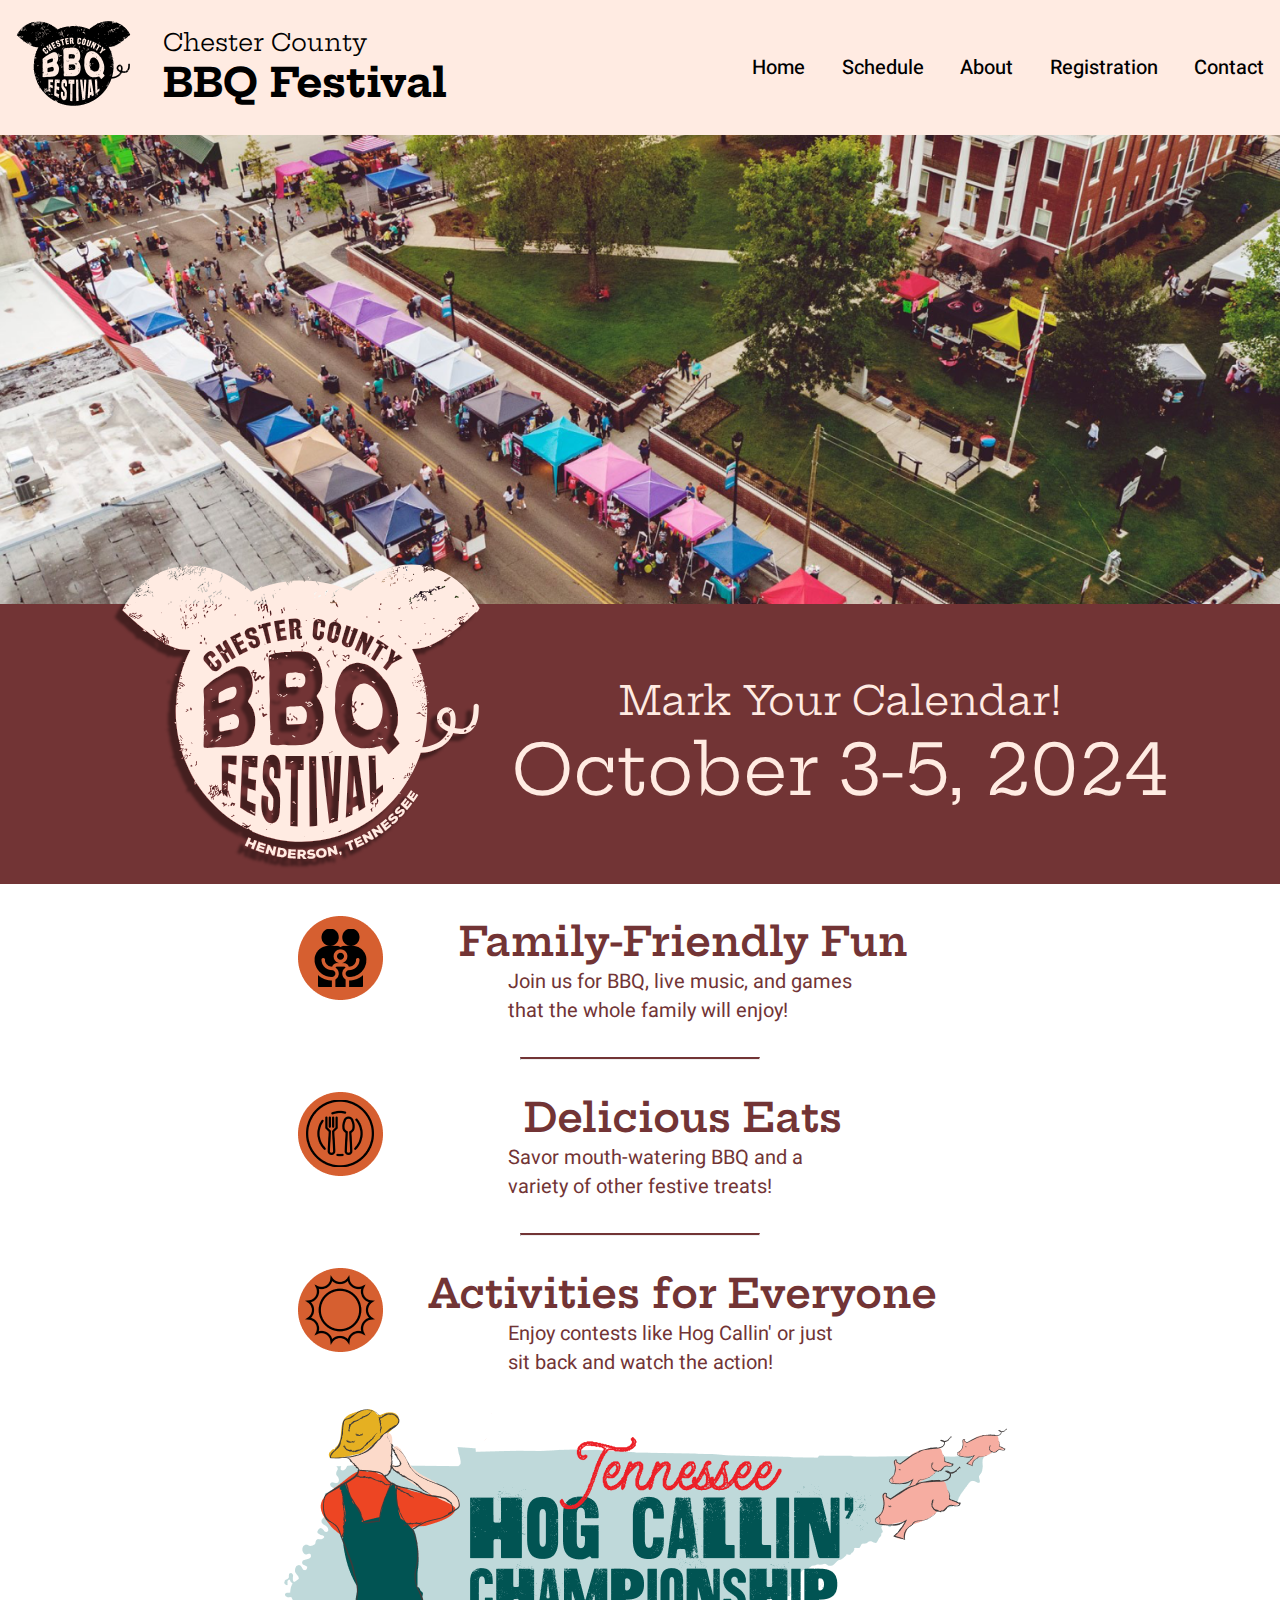
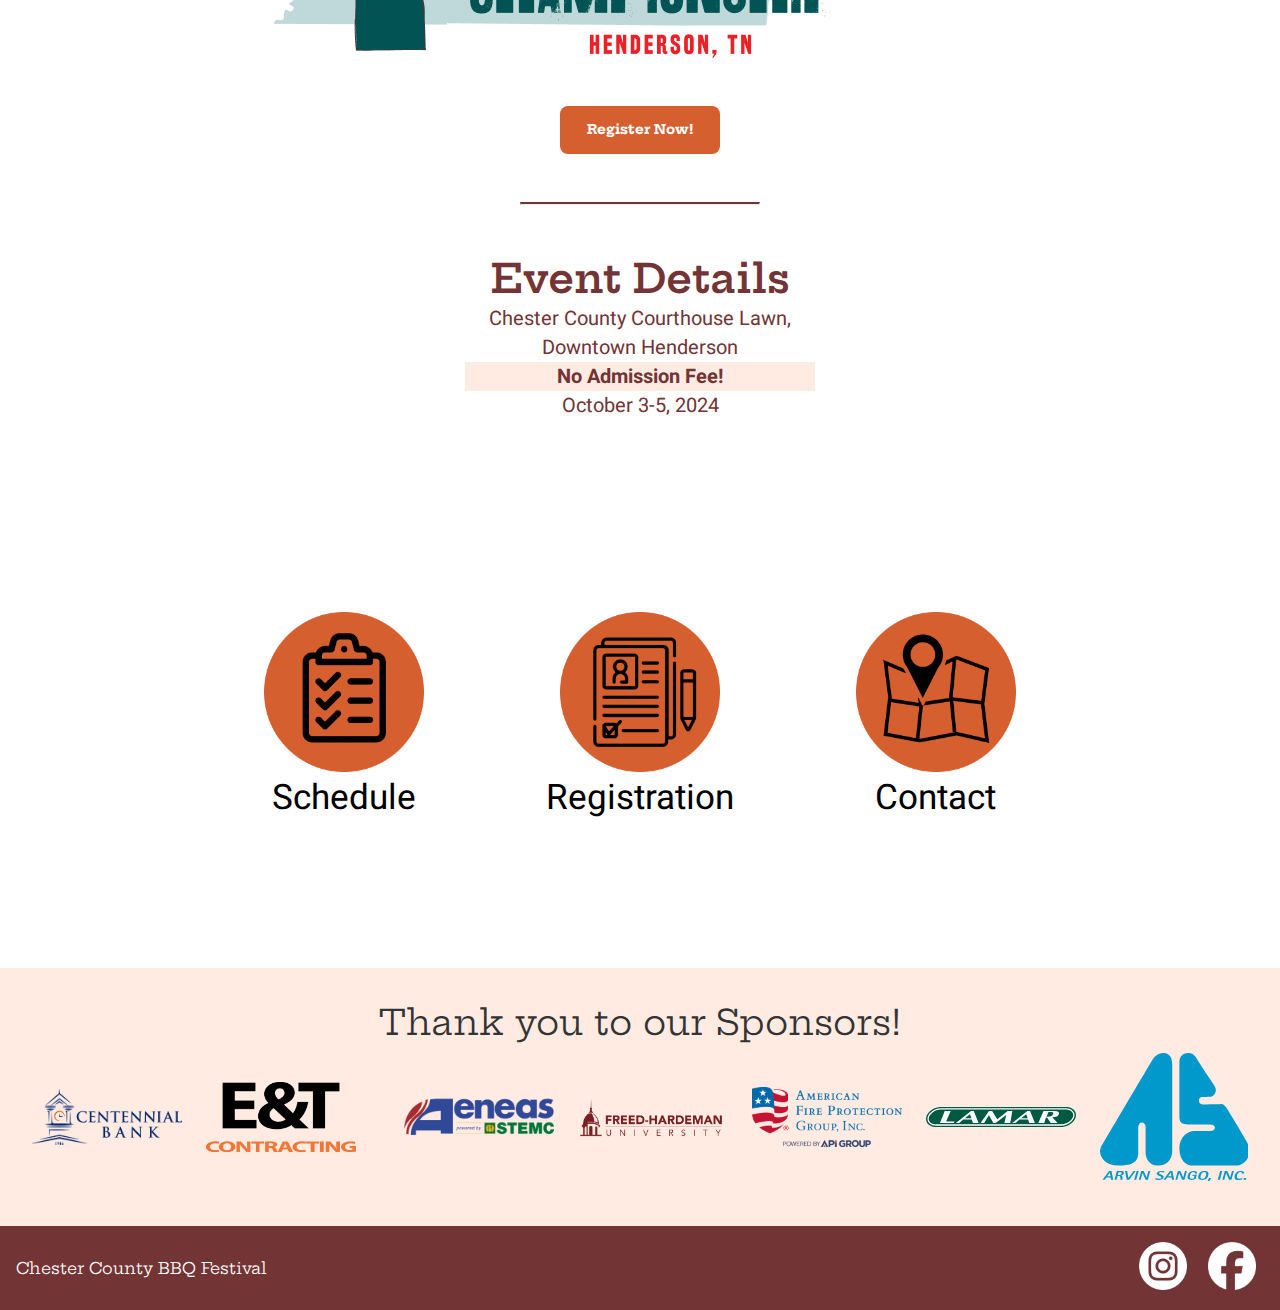
==== commit e42e2569: "Fix Register Button" ====
--- a/index.html
+++ b/index.html
@@ -118,9 +118,11 @@
                 <div class="hog_callin_image">
                     <img alt="hog callin' event logo" src="../../images/logos/hog_callin.png">
                 </div>
-                <button class="register-now" href="registration.html">
-                    <p>Register Now!</p>
-                </button>
+                <a href="registration.html">
+                    <button class="register-now"">
+                        <p>Register Now!</p>
+                    </button>
+                </a>
             </div>
 
             <hr class="divider"/>
--- a/css_files/home.css
+++ b/css_files/home.css
@@ -100,11 +100,13 @@
     display: flex;
     flex-direction: column;
     align-items: center;
+    margin-bottom: 3rem;
 }
 
 .hog_callin_image{
     display: flex;
     justify-content: center;
+    margin-bottom: 3rem;
 
 }
 
@@ -116,10 +118,10 @@
     color: white;
     border: none;
     background-color: var(--secondary-orange);
+    cursor: pointer;
     border-radius: 0.5rem;
     width: 10rem;
     height: 3rem;
-    margin: 4rem 0rem;
 }
 
 .register-now p {
@@ -275,6 +277,11 @@
 /* Mobile Size */
 @media (max-width: 600px) {
     /*Index/Home (Mobile)*/
+
+    .home-main {
+        overflow-x: hidden;
+    }
+
     .video-image img{
         height: 200px;
     }
@@ -303,7 +310,6 @@
     .family-friendly h3, .delicious-eats h3, .activities h3, .event-details h3{
         font-size: 25px;
     }
-
     
     /*Lower Nav (Mobile)*/
     .lower-nav {
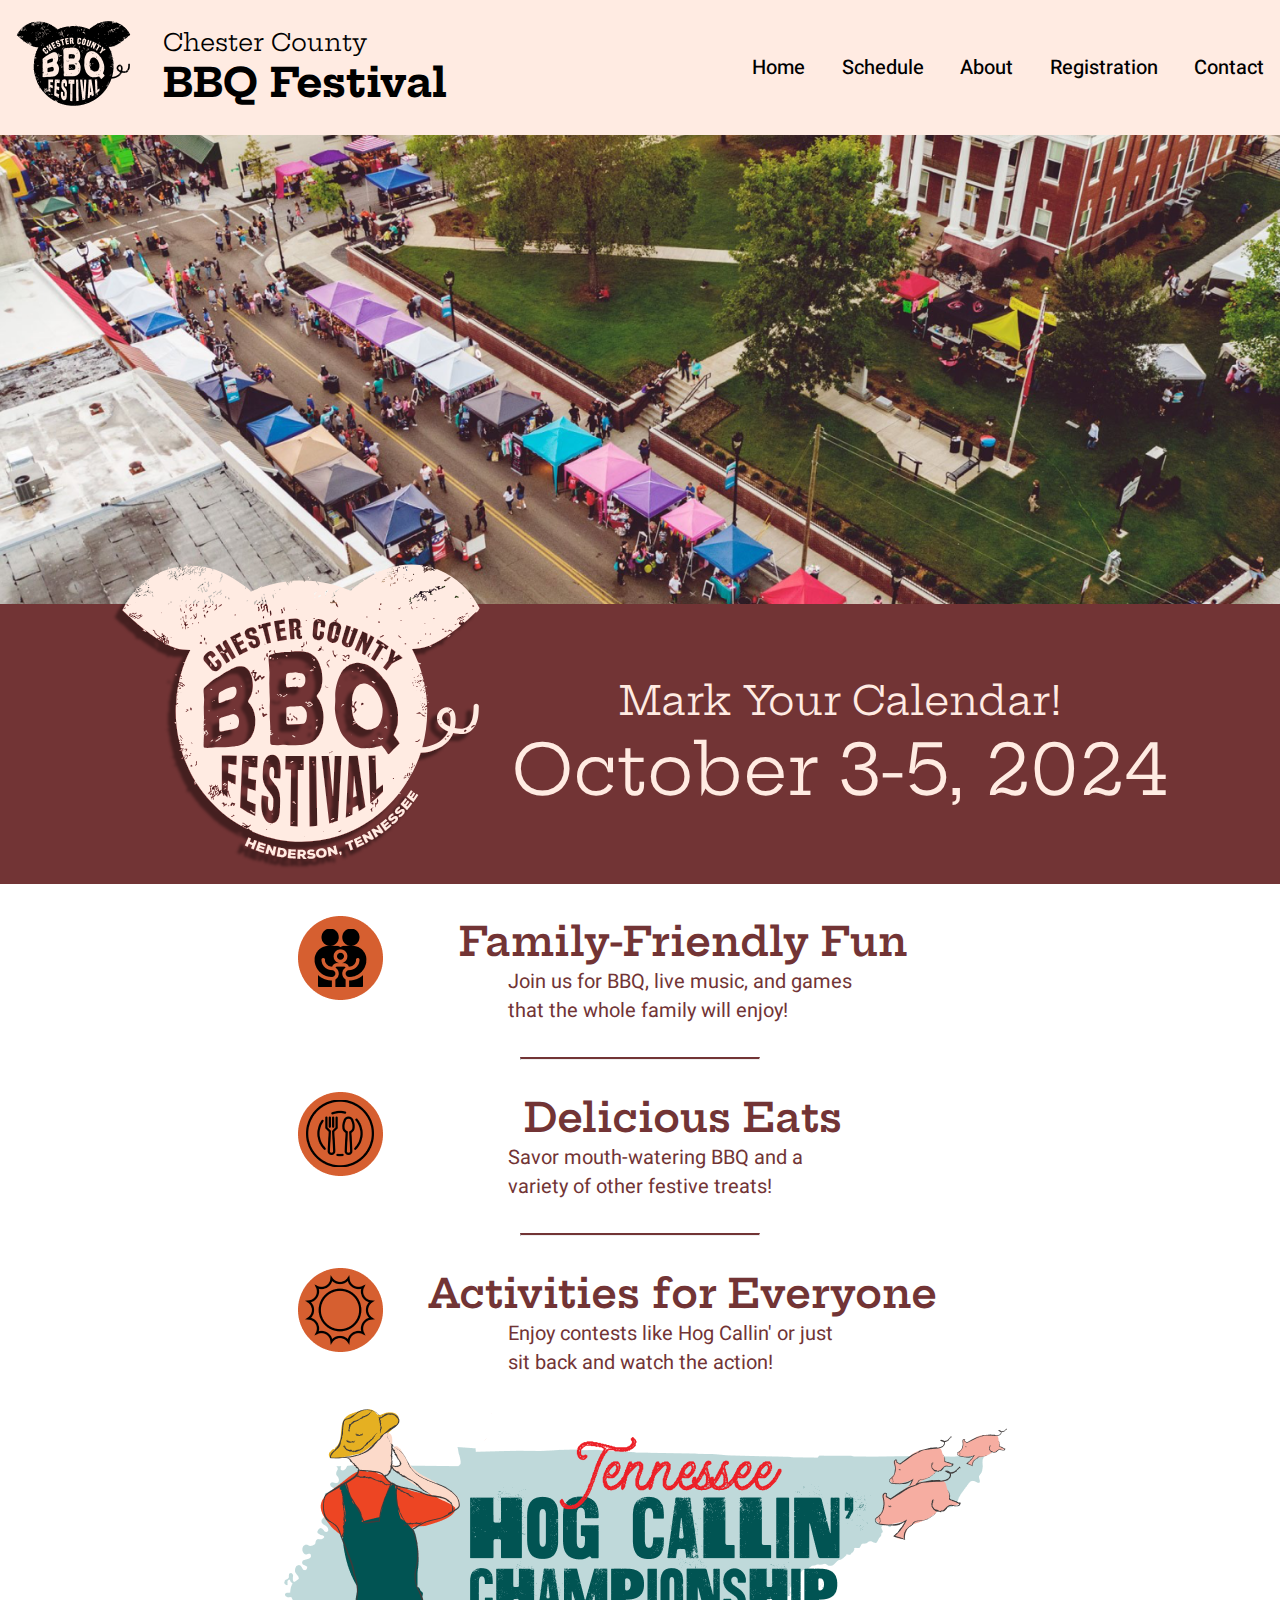
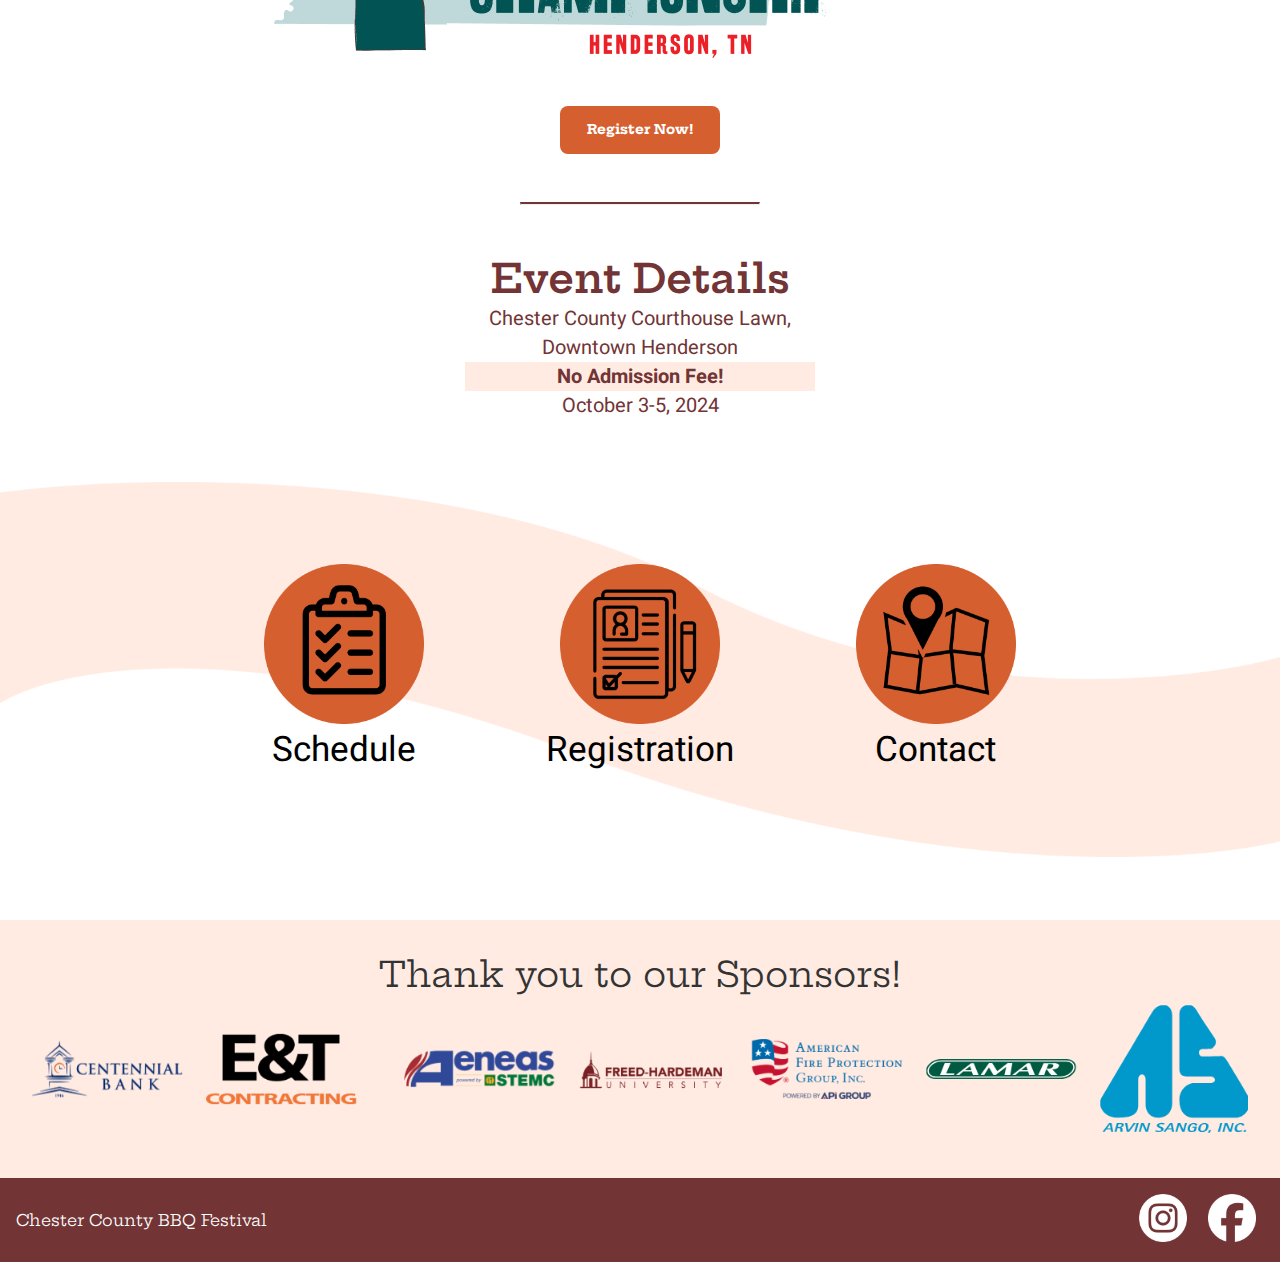
==== commit 33683e15: "Fix Hamburger Menu Close Button" ====
--- a/index.html
+++ b/index.html
@@ -30,7 +30,7 @@
 
         <div class="hamburger-info">
             <div class="close-cont">
-                <a href="" class="close"><img alt="close button" src="images/icons/x.svg"></a>
+                <img class="close" alt="close button" src="images/icons/x.svg">
             </div>
             <ul>
                 <li><a href="../../index.html"><p>Home</p></a></li>
--- a/css_files/styles.css
+++ b/css_files/styles.css
@@ -118,11 +118,6 @@
 
 .menu-elements a{
     font-size: 20px;
-    transition: font-size 0.3s ease; 
-}
-
-.menu-elements a:hover{
-    font-size: 21px;
 }
 
 /*hamburger menu*/
@@ -159,6 +154,10 @@
 
 .close-cont img {
     width: 2rem;
+}
+
+.close {
+    cursor: pointer;
 }
 
 .overlay{
--- a/css_files/home.css
+++ b/css_files/home.css
@@ -133,6 +133,7 @@
     flex-direction: column;
     align-items: center;
     margin: 3rem;
+    margin-bottom: 0rem;
 }
     
 .no-admission-fee {
@@ -146,10 +147,11 @@
     justify-content: center;
     align-items: center;
     column-gap: 10%;
-    background-image: url(images/images/background.png);
-    background-size: cover;
+    background-image: url(../../images/images/wavy.png);
+    background-position: 0;
+    background-size: 100% 75%;
     background-repeat: no-repeat;
-    background-position: 0;
+    width: 100%;
     height: 500px;
     padding: 0rem 2rem;
 }
@@ -174,7 +176,6 @@
 
 
 /*Sponsors*/
-
 .sponsors-section {
     background-color: var(--main-cream);
     padding: 2rem;
@@ -329,6 +330,11 @@
         font-size: 25px;
     }
 
+    /*Sponsors (Mobile)*/
+    .sponsors-text p {
+        font-size: 24px;
+    }
+
     /*Footer (Mobile)*/
     .tradition {
         display: none;
